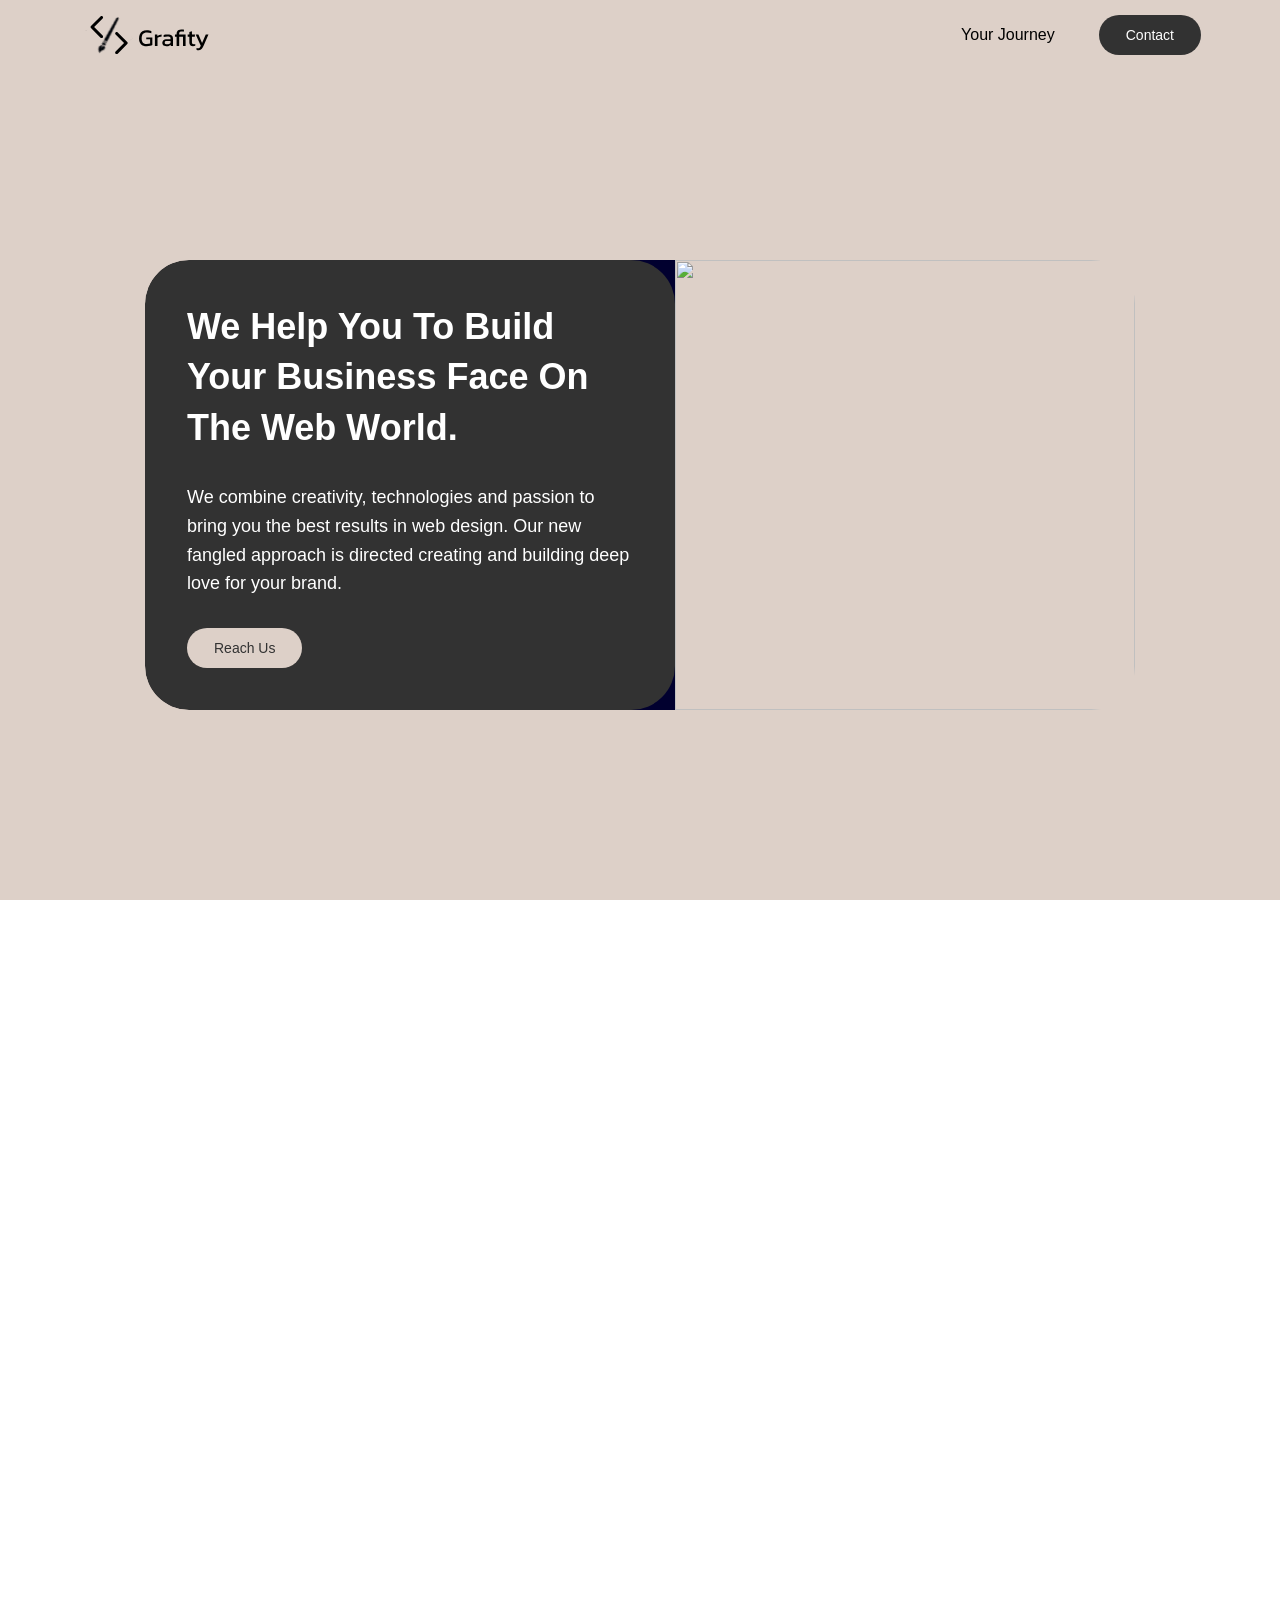
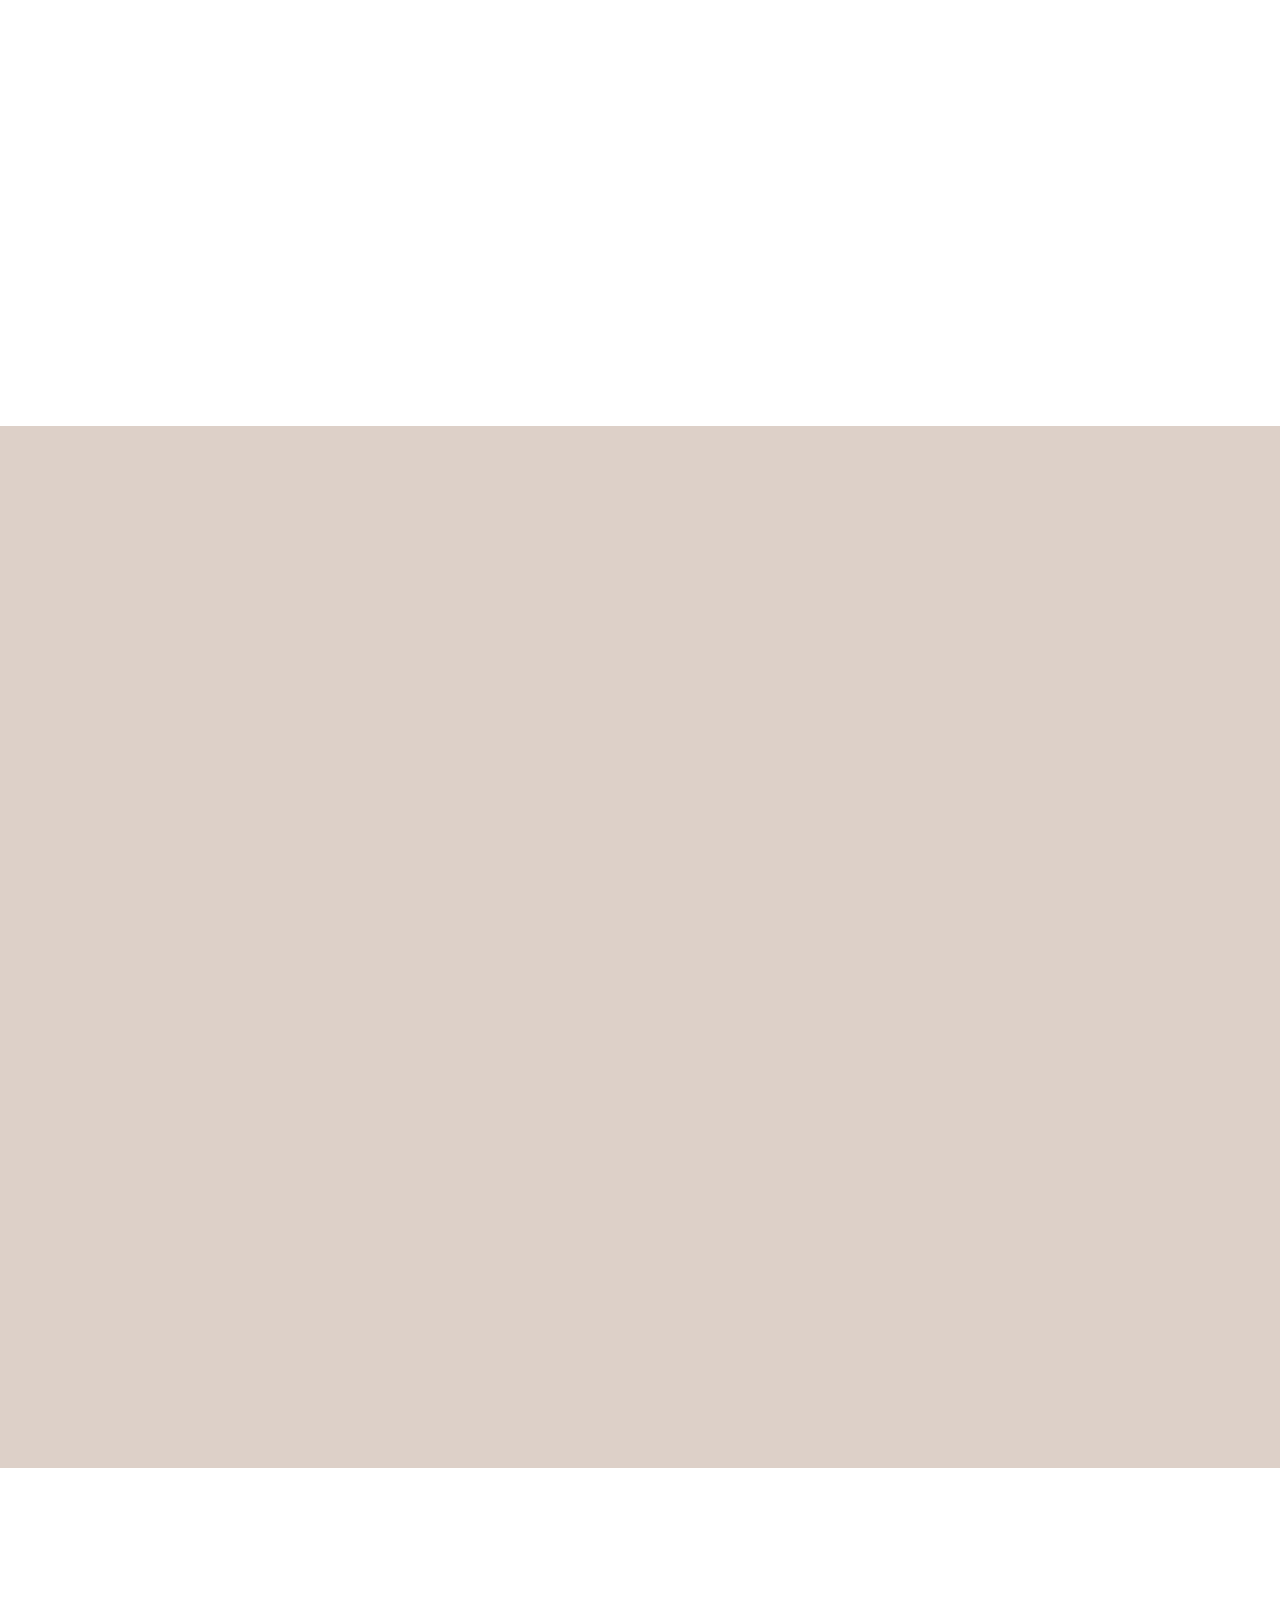
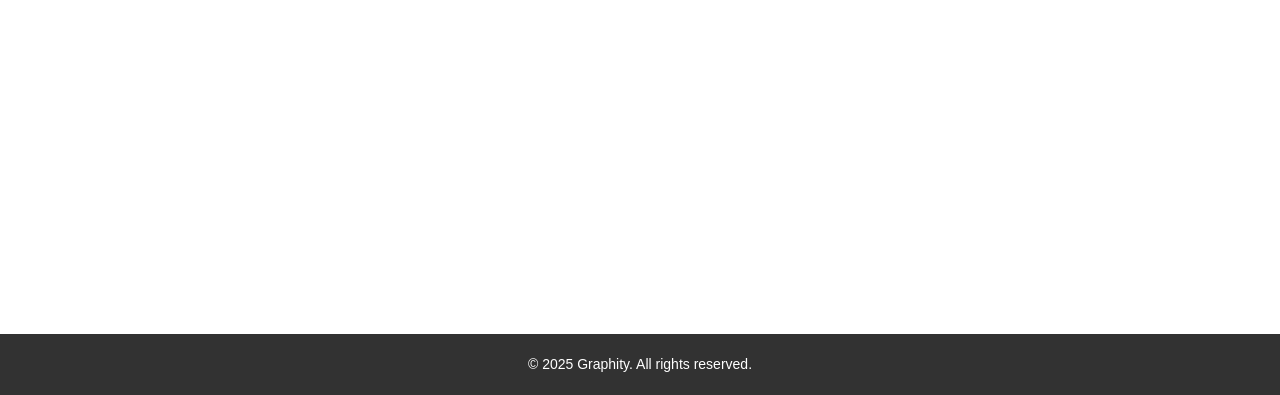
==== index.html @ 1cc6f1ba "first commit" ====
<!doctype html>
<html lang="en">
  <head>
    <meta charset="utf-8" />
    <meta http-equiv="X-UA-Compatible" content="IE=edge,chrome=1" />
    <meta
      name="viewport"
      content="width=device-width, initial-scale=1.0, maximum-scale=1.0, user-scalable=no"
    />

    <!-- Primary Meta Tags -->
    <title>Grafity — Creative Website Design & Development Agency</title>
    <meta
      name="description"
      content="Grafity is a creative web design and development agency crafting modern, high-performing websites that bring your brand to life."
    />

    <!-- Cache Control -->
    <meta
      http-equiv="cache-control"
      content="no-cache, no-store, must-revalidate"
    />
    <meta http-equiv="pragma" content="no-cache" />
    <meta http-equiv="expires" content="0" />

    <!-- Theme Color -->
    <meta name="theme-color" content="#F4F9E8" />

    <!-- Canonical Link -->
    <link rel="canonical" href="https://grafity.vercel.app/" />

    <!-- Open Graph / Facebook -->
    <meta property="og:locale" content="en_US" />
    <meta property="og:type" content="website" />
    <meta
      property="og:title"
      content="Grafity — Creative Website Design & Development Agency"
    />
    <meta
      property="og:description"
      content="We design and develop impactful, user-focused websites that elevate brands and drive results."
    />
    <meta property="og:url" content="https://grafity.vercel.app/" />
    <meta property="og:site_name" content="Grafity" />
    <meta
      property="og:image"
      content="https://grafity.vercel.app/img/og-img.png"
    />
    <meta property="og:image:width" content="1200" />
    <meta property="og:image:height" content="630" />
    <meta property="og:image:type" content="image/png" />

    <!-- Favicon -->
    <link rel="shortcut icon" href="favicon.ico" type="image/x-icon" />
    <link rel="icon" href="favicon.ico" type="image/x-icon" />

    <!-- Link Swiper's CSS -->
    <link
      rel="stylesheet"
      id="swiper-css-css"
      href="https://cdnjs.cloudflare.com/ajax/libs/Swiper/8.4.7/swiper-bundle.min.css?ver=1.1"
      media="all"
    />
    <link href="https://unpkg.com/aos@2.3.1/dist/aos.css" rel="stylesheet" />

    <link rel="stylesheet" href="css/main.css" />
  </head>

  <body>
    <!-- Header Starts -->
    <header id="header"></header>
    <!-- Header Ends -->

    <!-- Main Container Starts -->
    <main class="main-container pt0">
      <!-- Banner Starts -->
      <section class="banner-section bg-beige">
        <div class="container">
          <div class="banner-box">
            <div class="banner-wrap">
              <div class="info-dummy">
                <div class="banner-info bg-dgrey">
                  <h1 class="banner-hdn">
                    We Help You To Build Your Business Face On The Web World.
                  </h1>

                  <div class="comm-para white">
                    <p>
                      We combine creativity, technologies and passion to bring
                      you the best results in web design. Our new fangled
                      approach is directed creating and building deep love for
                      your brand.
                    </p>
                  </div>

                  <a onclick="lenis.scrollTo('#contact')" class="button light"
                    >Reach Us</a
                  >
                </div>
              </div>
              <div class="banner-img">
                <img
                  src="./img/banner-bg.jpg"
                  alt=""
                  width="100%"
                  height="100%"
                  loading="eager"
                />
                <span class="dummy-box"></span>
              </div>
            </div>
          </div>
        </div>
      </section>
      <!-- Banner Ends -->

      <!--Your Journey Starts-->
      <section class="journey-section" id="journey">
        <div class="journey-height">
          <div class="journey-trigger journey-trigger-1"></div>
          <div class="journey-trigger journey-trigger-2"></div>
          <div class="journey-trigger journey-trigger-3"></div>
          <div class="journey-sticky">
            <div class="container">
              <div class="journey-box">
                <h2 class="comm-sec-hdn" data-aos="fade-up">
                  Your Journey With Us
                </h2>
                <div class="journey-wrap" data-aos="fade-up">
                  <div class="journey-list">
                    <ul>
                      <li id="journey0">Research</li>
                      <li id="journey1">Design</li>
                      <li id="journey2">Development</li>
                    </ul>
                  </div>
                  <div class="journey-circle">
                    <span class="circle1"></span>
                    <span class="circle2"></span>
                    <span class="circle3"></span>
                  </div>
                  <div class="journey-swiper-wrap">
                    <div class="swiper journeySwiper journey-swiper">
                      <div class="swiper-wrapper">
                        <div class="swiper-slide">
                          <h3 class="journey-hdn">Research</h3>
                          <div class="journey-para">
                            <p>
                              We constantly engage in research to stay updated
                              with the latest technologies, trends, and best
                              practices. This research encompasses various
                              areas, such as front-end and back-end development,
                              user experience (UX) design, security, and
                              performance optimization.
                            </p>
                          </div>
                        </div>
                        <div class="swiper-slide">
                          <h3 class="journey-hdn">Design</h3>
                          <div class="journey-para">
                            <p>
                              After UX next step is designing. Design elements
                              encompass everything from the layout and color
                              schemes to typography and user interface
                              components. A well-designed website not only looks
                              aesthetically pleasing but also ensures an
                              intuitive user experience. It should be
                              responsive, adapting seamlessly to different
                              devices and screen sizes.
                            </p>
                          </div>
                        </div>
                        <div class="swiper-slide">
                          <h3 class="journey-hdn">Development</h3>
                          <div class="journey-para">
                            <p>
                              Development is the backbone of turning ideas into
                              reality. Our development process involves
                              meticulous planning, coding, testing, and
                              refinement to deliver a final product that is not
                              only functional but also user-friendly, secure,
                              and efficient.Our development services are
                              designed to empower you, enhance your digital
                              presence, and drive success in the online world.
                            </p>
                          </div>
                        </div>
                      </div>
                      <div class="journey-pagination comm-pagination"></div>
                    </div>
                  </div>
                </div>
              </div>
            </div>
          </div>
        </div>
      </section>
      <!--Your Journey Ends -->

      <!-- Clients Starts -->
      <section class="comm-section over-hidden">
        <div class="container">
          <h2 class="comm-sec-hdn" data-aos="fade-up">Our Clients</h2>

          <div class="swiper clientSwiper client-swiper" data-aos="fade-up">
            <div class="swiper-wrapper">
              <div class="swiper-slide">
                <a
                  href="https://paramfinvest.com/"
                  target="_blank"
                  class="client-box"
                >
                  <div class="client-logo">
                    <img src="./img/clients/client4.svg" alt="" />
                  </div>
                  <p>Param Finvest</p>
                </a>
              </div>
              <div class="swiper-slide">
                <a
                  href="https://technicoinfotech.com/"
                  target="_blank"
                  class="client-box"
                >
                  <div class="client-logo">
                    <img src="./img/clients/client1.svg" alt="" />
                  </div>
                  <p>Technico Infotech</p>
                </a>
              </div>
              <div class="swiper-slide">
                <a
                  href="https://omindustries.company/"
                  target="_blank"
                  class="client-box"
                >
                  <div class="client-logo">
                    <img src="./img/clients/client2.svg" alt="" />
                  </div>
                  <p>OM Industries</p>
                </a>
              </div>
              <div class="swiper-slide">
                <a
                  href="https://saraswatieducounselling.com/"
                  target="_blank"
                  class="client-box"
                >
                  <div class="client-logo">
                    <img src="./img/clients/client3.svg" alt="" />
                  </div>
                  <p>Saraswati Education</p>
                </a>
              </div>
            </div>

            <div class="clients-pagination comm-pagination"></div>
          </div>
        </div>
      </section>
      <!-- Clients Ends -->

      <!-- Testimonial Starts -->
      <section class="comm-section bg-beige over-hidden">
        <div class="container">
          <h2 class="comm-sec-hdn" data-aos="fade-up">What Our Clients Say</h2>

          <div
            class="swiper testimonialSwiper testimonial-swiper"
            data-aos="fade-up"
          >
            <div class="swiper-wrapper">
              <div class="swiper-slide">
                <div class="testimonial-box">
                  <div class="testi-hdn-wrap">
                    <h4 class="testi-hdn">Param Finvest</h4>
                  </div>
                  <div class="comm-para" data-lenis-prevent>
                    <p>
                      You are very prompt in reply. You did everything in a
                      proper sequence. You understood my requirement properly
                      and whatever the changes I shared you and your team did it
                      very well.
                    </p>
                  </div>
                  <div class="testi-star">
                    <img src="./img/star.svg" alt="" />
                    <span>5.0</span>
                  </div>
                </div>
              </div>
              <div class="swiper-slide">
                <div class="testimonial-box">
                  <div class="testi-hdn-wrap">
                    <h4 class="testi-hdn">Temple of salad</h4>
                  </div>
                  <div class="comm-para" data-lenis-prevent>
                    <p>
                      Transparent Communication, Good Developer and Designer
                      team Have in Grafity.
                    </p>
                  </div>
                  <div class="testi-star">
                    <img src="./img/star.svg" alt="" />
                    <span>4.0</span>
                  </div>
                </div>
              </div>
            </div>

            <div class="testi-pagination comm-pagination"></div>
          </div>
        </div>
      </section>
      <!-- Testimonial Ends -->

      <!--Contact Starts -->
      <section class="comm-section" id="contact">
        <div class="container">
          <div class="contact-wrap">
            <div class="contact-detail">
              <div class="contact-info" data-aos="fade-up">
                <h3 class="comm-sec-hdn">Reach Us.</h3>
                <div class="contact-box-wrap">
                  <div class="contact-box">
                    <a
                      href="https://www.instagram.com/grafity_ig/"
                      target="_blank"
                      ><img src="./img/instagram.svg" alt="Instagram"
                    /></a>
                  </div>
                </div>
              </div>
            </div>
            <form
              method="post"
              action=""
              id="contactForm"
              class="contact-form"
              data-aos="fade-up"
            >
              <div class="f-row">
                <div class="w50 w-990-100">
                  <div class="form-grp">
                    <p class="form-label" for="name">Name</p>
                    <input
                      class="form-field"
                      type="text"
                      id="full-name"
                      name="name"
                      required
                    />
                  </div>
                </div>
                <div class="w50 w-990-100">
                  <div class="form-grp">
                    <p class="form-label" for="email">Email</p>
                    <input
                      class="form-field"
                      type="email"
                      id="email"
                      name="email"
                      required
                    />
                  </div>
                </div>
                <div class="w50 w-990-100">
                  <div class="form-grp">
                    <p class="form-label" for="number">Phone Number</p>
                    <input
                      class="form-field"
                      type="tel"
                      id="phone-number"
                      name="number"
                      required
                    />
                  </div>
                </div>
              </div>
              <button class="button">Submit</button>
            </form>
          </div>
        </div>
      </section>
      <!--Contact Ends -->
    </main>
    <!-- Main Container Ends -->

    <!-- Toaster Starts -->
    <div class="toaster" id="toaster">
      Thank you! Your message has been sent. We will get back to you soon.
    </div>
    <!-- Toaster Ends -->

    <footer id="footer"></footer>
    <!-- Footer Ends -->

    <!-- Common Starts -->
    <script src="https://code.jquery.com/jquery-3.6.0.min.js"></script>
    <script src="https://cdn.jsdelivr.net/gh/studio-freight/lenis@1.0.22/bundled/lenis.min.js"></script>
    <!-- Common ends -->

    <!-- Gsap -->
    <script src="https://cdnjs.cloudflare.com/ajax/libs/gsap/3.11.1/gsap.min.js"></script>
    <script src="https://cdnjs.cloudflare.com/ajax/libs/gsap/3.11.1/ScrollTrigger.min.js"></script>
    <!-- Gsap Ends -->
    <script src="https://unpkg.com/aos@2.3.1/dist/aos.js"></script>

    <!-- Swiper JS Starts-->
    <script
      src="https://cdnjs.cloudflare.com/ajax/libs/Swiper/8.4.7/swiper-bundle.min.js?ver=1.0.0"
      id="swiper-bundle-js-js"
    ></script>
    <!-- Swiper JS Ends-->

    <!-- EmailJS SDK -->
    <script src="https://cdn.emailjs.com/dist/email.min.js"></script>

    <script>
      (function () {
        emailjs.init("2zaL6As5j5p_nF1is"); // Replace with your EmailJS Public Key
      })();

      document
        .getElementById("contactForm")
        .addEventListener("submit", function (e) {
          e.preventDefault(); // Prevent default form submission

          // Send the form data using EmailJS
          emailjs.sendForm("service_j2pzsf9", "template_nmcrbzw", this).then(
            function (response) {
              console.log("SUCCESS!", response.status, response.text);

              // Show toaster
              const toasterBox = document.querySelector(".toaster-box");
              toasterBox.classList.add("show");

              // Reset form
              document.getElementById("contactForm").reset();

              // Hide toaster after 4 seconds
              setTimeout(function () {
                toasterBox.classList.remove("show");
              }, 4000);
            },
            function (error) {
              console.error("FAILED...", error);
              alert("❌ Something went wrong. Please try again.");
            },
          );
        });
    </script>

    <script src="js/megamenu.js"></script>
    <script src="js/common.js"></script>
    <script src="js/index.js"></script>
  </body>
</html>
---- css/main.css ----
/*------------------------------------------------------------------
[TABLE OF CONTENTS]

=> font
=> anim
=> transform
=> border radius
=> flex
=> ellipsis
=> image
=> box-shadow

-------------------------------------------------------------------*/
/*==========================================================================
=> font
==========================================================================*/
/*==========================================================================
=> anim
==========================================================================*/
/*==========================================================================
=> transform
==========================================================================*/
/*==========================================================================
=> border radius
==========================================================================*/
/*==========================================================================
=> flex
==========================================================================*/
/*==========================================================================
=> ellipsis
==========================================================================*/
/*==========================================================================
=> image
==========================================================================*/
/*==========================================================================
=> box-shadow
==========================================================================*/
/*------------------------------------------------------------------
[TABLE OF CONTENTS]

=> Color
=> Common
=> Fonts
=> Custom Grid
=> Global Styles
=> buttons
=> Form Elements
=> Radio Small
=> Checkbox Small
=> Tooltip
=> Modal
=> Accordion

-------------------------------------------------------------------*/
@font-face {
  font-family: 'Inter';
  font-style: normal;
  font-weight: 400;
  font-display: swap;
  src: url(https://fonts.gstatic.com/s/inter/v20/UcCO3FwrK3iLTeHuS_nVMrMxCp50SjIw2boKoduKmMEVuLyfMZg.ttf) format('truetype');
}
@font-face {
  font-family: 'Inter';
  font-style: normal;
  font-weight: 500;
  font-display: swap;
  src: url(https://fonts.gstatic.com/s/inter/v20/UcCO3FwrK3iLTeHuS_nVMrMxCp50SjIw2boKoduKmMEVuI6fMZg.ttf) format('truetype');
}
@font-face {
  font-family: 'Inter';
  font-style: normal;
  font-weight: 600;
  font-display: swap;
  src: url(https://fonts.gstatic.com/s/inter/v20/UcCO3FwrK3iLTeHuS_nVMrMxCp50SjIw2boKoduKmMEVuGKYMZg.ttf) format('truetype');
}
@font-face {
  font-family: 'Inter';
  font-style: normal;
  font-weight: 700;
  font-display: swap;
  src: url(https://fonts.gstatic.com/s/inter/v20/UcCO3FwrK3iLTeHuS_nVMrMxCp50SjIw2boKoduKmMEVuFuYMZg.ttf) format('truetype');
}
html,
body {
  font-family: "Inter", sans-serif;
  font-weight: 400;
}
/*==========================================================================
=> Color
==========================================================================*/
:root {
  --sidebarWidth: 430px;
  --clr-dgrey: #323232;
  --clr-beige: #ddd0c8;
  /* common */
  --clr-red: #f00;
  --clr-grn: #1e7e34;
  /* common end */
  /* input */
  --input-font: 500;
  --input-height: 50px;
  --input-fs-main: 16px;
  --input-fs-top: 14px;
  --input-icon-fs: 18px;
  --input-icon: #1baac4;
  --input-border: #aaa;
  --input-error: #ff2323;
  /* input end */
  /* button */
  --button-font: 500;
  --button-fill: #fff;
  --button-line: #323232;
  /* button end */
}
/*==========================================================================
=> Common
==========================================================================*/
/* Chrome, Safari, Edge, Opera */
input::-webkit-outer-spin-button,
input::-webkit-inner-spin-button {
  -webkit-appearance: none;
  margin: 0;
}
/* Firefox */
input[type="number"] {
  -moz-appearance: textfield;
}
.variable {
  margin-bottom: 30px;
}
.variable p {
  font-size: 16px;
  font-weight: 700;
  line-height: 1.5;
  color: #4e68ea;
  margin-bottom: 8px;
}
.variable span {
  display: block;
  font-size: 14px;
  line-height: 1.5;
  color: #212529;
  margin-bottom: 5px;
}
/*==========================================================================
=> Fonts
==========================================================================*/
h1,
h2,
h3,
h4,
h5,
h6,
p {
  font-weight: normal;
  margin-bottom: 0;
}
@font-face {
  font-family: "sa-light";
  src: url("../fonts/sansation_light-webfont.woff2") format("woff2"), url("../fonts/sansation_light-webfont.woff") format("woff");
  font-weight: 300;
  font-style: normal;
}
@font-face {
  font-family: "sa-regular";
  src: url("../fonts/sansation_regular-webfont.woff2") format("woff2"), url("../fonts/sansation_regular-webfont.woff") format("woff");
  font-weight: 400;
  font-style: normal;
}
@font-face {
  font-family: "sa-bold";
  src: url("../fonts/sansation_bold-webfont.woff2") format("woff2"), url("../fonts/sansation_bold-webfont.woff") format("woff");
  font-weight: 700;
  font-style: normal;
}
/*==========================================================================
=> Custom Grid
==========================================================================*/
/* Grid */
.f-row {
  display: flex;
  margin-left: -15px;
  margin-right: -15px;
  flex-wrap: wrap;
}
.f-col {
  padding: 0 15px;
}
.f-10 .f-col {
  width: 10%;
}
.f-9 .f-col {
  width: 11.11111111%;
}
.f-8 .f-col {
  width: 12.5%;
}
.f-7 .f-col {
  width: 14.28571429%;
}
.f-6 .f-col {
  width: 16.66666667%;
}
.f-5 .f-col {
  width: 20%;
}
.f-4 .f-col {
  width: 25%;
}
.f-3 .f-col {
  width: 33.33333333%;
}
.f-2 .f-col {
  width: 50%;
}
.f-1 .f-col {
  width: 100%;
}
/* Width */
.w100 {
  width: 100%;
  padding-left: 15px;
  padding-right: 15px;
}
.w95 {
  width: 95%;
  padding-left: 15px;
  padding-right: 15px;
}
.w90 {
  width: 90%;
  padding-left: 15px;
  padding-right: 15px;
}
.w85 {
  width: 85%;
  padding-left: 15px;
  padding-right: 15px;
}
.w80 {
  width: 80%;
  padding-left: 15px;
  padding-right: 15px;
}
.w75 {
  width: 75%;
  padding-left: 15px;
  padding-right: 15px;
}
.w70 {
  width: 70%;
  padding-left: 15px;
  padding-right: 15px;
}
.w65 {
  width: 65%;
  padding-left: 15px;
  padding-right: 15px;
}
.w60 {
  width: 60%;
  padding-left: 15px;
  padding-right: 15px;
}
.w55 {
  width: 55%;
  padding-left: 15px;
  padding-right: 15px;
}
.w50 {
  width: 50%;
  padding-left: 15px;
  padding-right: 15px;
}
.w45 {
  width: 45%;
  padding-left: 15px;
  padding-right: 15px;
}
.w40 {
  width: 40%;
  padding-left: 15px;
  padding-right: 15px;
}
.w35 {
  width: 35%;
  padding-left: 15px;
  padding-right: 15px;
}
.w30 {
  width: 30%;
  padding-left: 15px;
  padding-right: 15px;
}
.w25 {
  width: 25%;
  padding-left: 15px;
  padding-right: 15px;
}
.w20 {
  width: 20%;
  padding-left: 15px;
  padding-right: 15px;
}
.w15 {
  width: 15%;
  padding-left: 15px;
  padding-right: 15px;
}
.w10 {
  width: 10%;
  padding-left: 15px;
  padding-right: 15px;
}
.w5 {
  width: 5%;
  padding-left: 15px;
  padding-right: 15px;
}
.w33 {
  width: 33%;
  padding-left: 15px;
  padding-right: 15px;
}
.w16 {
  width: 16.666666%;
  padding-left: 15px;
  padding-right: 15px;
}
/* Margin */
.mb-100 {
  margin-bottom: 100px;
}
.mb-95 {
  margin-bottom: 95px;
}
.mb-90 {
  margin-bottom: 90px;
}
.mb-85 {
  margin-bottom: 85px;
}
.mb-80 {
  margin-bottom: 80px;
}
.mb-75 {
  margin-bottom: 75px;
}
.mb-70 {
  margin-bottom: 70px;
}
.mb-65 {
  margin-bottom: 65px;
}
.mb-60 {
  margin-bottom: 60px;
}
.mb-55 {
  margin-bottom: 55px;
}
.mb-50 {
  margin-bottom: 50px;
}
.mb-45 {
  margin-bottom: 45px;
}
.mb-40 {
  margin-bottom: 40px;
}
.mb-35 {
  margin-bottom: 35px;
}
.mb-30 {
  margin-bottom: 30px;
}
.mb-25 {
  margin-bottom: 25px;
}
.mb-20 {
  margin-bottom: 20px;
}
.mb-15 {
  margin-bottom: 15px;
}
.mb-10 {
  margin-bottom: 10px;
}
.mb-5 {
  margin-bottom: 5px;
}
.mb-0 {
  margin-bottom: 0px;
}
@media all and (max-width: 1440px) {
  .w-1440-40 {
    width: 40%;
  }
  .w-1440-60 {
    width: 60%;
  }
}
@media all and (max-width: 1200px) {
  .f-1200-10 .f-col {
    width: 10%;
  }
  .f-1200-9 .f-col {
    width: 11.11111111%;
  }
  .f-1200-8 .f-col {
    width: 12.5%;
  }
  .f-1200-7 .f-col {
    width: 14.28571429%;
  }
  .f-1200-6 .f-col {
    width: 16.66666667%;
  }
  .f-1200-5 .f-col {
    width: 20%;
  }
  .f-1200-4 .f-col {
    width: 25%;
  }
  .f-1200-3 .f-col {
    width: 33.33333333%;
  }
  .f-1200-2 .f-col {
    width: 50%;
  }
  .f-1200-1 .f-col {
    width: 100%;
  }
  .w-1200-100 {
    width: 100%;
    padding-left: 15px;
    padding-right: 15px;
  }
  .w-1200-95 {
    width: 95%;
    padding-left: 15px;
    padding-right: 15px;
  }
  .w-1200-90 {
    width: 90%;
    padding-left: 15px;
    padding-right: 15px;
  }
  .w-1200-85 {
    width: 85%;
    padding-left: 15px;
    padding-right: 15px;
  }
  .w-1200-80 {
    width: 80%;
    padding-left: 15px;
    padding-right: 15px;
  }
  .w-1200-75 {
    width: 75%;
    padding-left: 15px;
    padding-right: 15px;
  }
  .w-1200-70 {
    width: 70%;
    padding-left: 15px;
    padding-right: 15px;
  }
  .w-1200-65 {
    width: 65%;
    padding-left: 15px;
    padding-right: 15px;
  }
  .w-1200-60 {
    width: 60%;
    padding-left: 15px;
    padding-right: 15px;
  }
  .w-1200-55 {
    width: 55%;
    padding-left: 15px;
    padding-right: 15px;
  }
  .w-1200-50 {
    width: 50%;
    padding-left: 15px;
    padding-right: 15px;
  }
  .w-1200-45 {
    width: 45%;
    padding-left: 15px;
    padding-right: 15px;
  }
  .w-1200-40 {
    width: 40%;
    padding-left: 15px;
    padding-right: 15px;
  }
  .w-1200-35 {
    width: 35%;
    padding-left: 15px;
    padding-right: 15px;
  }
  .w-1200-30 {
    width: 30%;
    padding-left: 15px;
    padding-right: 15px;
  }
  .w-1200-25 {
    width: 25%;
    padding-left: 15px;
    padding-right: 15px;
  }
  .w-1200-20 {
    width: 20%;
    padding-left: 15px;
    padding-right: 15px;
  }
  .w-1200-15 {
    width: 15%;
    padding-left: 15px;
    padding-right: 15px;
  }
  .w-1200-10 {
    width: 10%;
    padding-left: 15px;
    padding-right: 15px;
  }
  .w-1200-5 {
    width: 5%;
    padding-left: 15px;
    padding-right: 15px;
  }
  .w-1200-33 {
    width: 33%;
  }
  .w-1200-16 {
    width: 16.666666%;
  }
  .mb-1200-100 {
    margin-bottom: 100px;
  }
  .mb-1200-95 {
    margin-bottom: 95px;
  }
  .mb-1200-90 {
    margin-bottom: 90px;
  }
  .mb-1200-85 {
    margin-bottom: 85px;
  }
  .mb-1200-80 {
    margin-bottom: 80px;
  }
  .mb-1200-75 {
    margin-bottom: 75px;
  }
  .mb-1200-70 {
    margin-bottom: 70px;
  }
  .mb-1200-65 {
    margin-bottom: 65px;
  }
  .mb-1200-60 {
    margin-bottom: 60px;
  }
  .mb-1200-55 {
    margin-bottom: 55px;
  }
  .mb-1200-50 {
    margin-bottom: 50px;
  }
  .mb-1200-45 {
    margin-bottom: 45px;
  }
  .mb-1200-40 {
    margin-bottom: 40px;
  }
  .mb-1200-35 {
    margin-bottom: 35px;
  }
  .mb-1200-30 {
    margin-bottom: 30px;
  }
  .mb-1200-25 {
    margin-bottom: 25px;
  }
  .mb-1200-20 {
    margin-bottom: 20px;
  }
  .mb-1200-15 {
    margin-bottom: 15px;
  }
  .mb-1200-10 {
    margin-bottom: 10px;
  }
  .mb-1200-5 {
    margin-bottom: 5px;
  }
  .mb-1200-0 {
    margin-bottom: 0px;
  }
}
@media all and (max-width: 990px) {
  .f-990-10 .f-col {
    width: 10%;
  }
  .f-990-9 .f-col {
    width: 11.11111111%;
  }
  .f-990-8 .f-col {
    width: 12.5%;
  }
  .f-990-7 .f-col {
    width: 14.28571429%;
  }
  .f-990-6 .f-col {
    width: 16.66666667%;
  }
  .f-990-5 .f-col {
    width: 20%;
  }
  .f-990-4 .f-col {
    width: 25%;
  }
  .f-990-3 .f-col {
    width: 33.33333333%;
  }
  .f-990-2 .f-col {
    width: 50%;
  }
  .f-990-1 .f-col {
    width: 100%;
  }
  .w-990-100 {
    width: 100%;
    padding-left: 15px;
    padding-right: 15px;
  }
  .w-990-95 {
    width: 95%;
    padding-left: 15px;
    padding-right: 15px;
  }
  .w-990-90 {
    width: 90%;
    padding-left: 15px;
    padding-right: 15px;
  }
  .w-990-85 {
    width: 85%;
    padding-left: 15px;
    padding-right: 15px;
  }
  .w-990-80 {
    width: 80%;
    padding-left: 15px;
    padding-right: 15px;
  }
  .w-990-75 {
    width: 75%;
    padding-left: 15px;
    padding-right: 15px;
  }
  .w-990-70 {
    width: 70%;
    padding-left: 15px;
    padding-right: 15px;
  }
  .w-990-65 {
    width: 65%;
    padding-left: 15px;
    padding-right: 15px;
  }
  .w-990-60 {
    width: 60%;
    padding-left: 15px;
    padding-right: 15px;
  }
  .w-990-55 {
    width: 55%;
    padding-left: 15px;
    padding-right: 15px;
  }
  .w-990-50 {
    width: 50%;
    padding-left: 15px;
    padding-right: 15px;
  }
  .w-990-45 {
    width: 45%;
    padding-left: 15px;
    padding-right: 15px;
  }
  .w-990-40 {
    width: 40%;
    padding-left: 15px;
    padding-right: 15px;
  }
  .w-990-35 {
    width: 35%;
    padding-left: 15px;
    padding-right: 15px;
  }
  .w-990-30 {
    width: 30%;
    padding-left: 15px;
    padding-right: 15px;
  }
  .w-990-25 {
    width: 25%;
    padding-left: 15px;
    padding-right: 15px;
  }
  .w-990-20 {
    width: 20%;
    padding-left: 15px;
    padding-right: 15px;
  }
  .w-990-15 {
    width: 15%;
    padding-left: 15px;
    padding-right: 15px;
  }
  .w-990-10 {
    width: 10%;
    padding-left: 15px;
    padding-right: 15px;
  }
  .w-990-5 {
    width: 5%;
    padding-left: 15px;
    padding-right: 15px;
  }
  .w-990-33 {
    width: 33%;
  }
  .w-990-16 {
    width: 16.666666%;
  }
  .mb-990-100 {
    margin-bottom: 100px;
  }
  .mb-990-95 {
    margin-bottom: 95px;
  }
  .mb-990-90 {
    margin-bottom: 90px;
  }
  .mb-990-85 {
    margin-bottom: 85px;
  }
  .mb-990-80 {
    margin-bottom: 80px;
  }
  .mb-990-75 {
    margin-bottom: 75px;
  }
  .mb-990-70 {
    margin-bottom: 70px;
  }
  .mb-990-65 {
    margin-bottom: 65px;
  }
  .mb-990-60 {
    margin-bottom: 60px;
  }
  .mb-990-55 {
    margin-bottom: 55px;
  }
  .mb-990-50 {
    margin-bottom: 50px;
  }
  .mb-990-45 {
    margin-bottom: 45px;
  }
  .mb-990-40 {
    margin-bottom: 40px;
  }
  .mb-990-35 {
    margin-bottom: 35px;
  }
  .mb-990-30 {
    margin-bottom: 30px;
  }
  .mb-990-25 {
    margin-bottom: 25px;
  }
  .mb-990-20 {
    margin-bottom: 20px;
  }
  .mb-990-15 {
    margin-bottom: 15px;
  }
  .mb-990-10 {
    margin-bottom: 10px;
  }
  .mb-990-5 {
    margin-bottom: 5px;
  }
  .mb-990-0 {
    margin-bottom: 0px;
  }
}
@media all and (max-width: 768px) {
  .f-768-10 .f-col {
    width: 10%;
  }
  .f-768-9 .f-col {
    width: 11.11111111%;
  }
  .f-768-8 .f-col {
    width: 12.5%;
  }
  .f-768-7 .f-col {
    width: 14.28571429%;
  }
  .f-768-6 .f-col {
    width: 16.66666667%;
  }
  .f-768-5 .f-col {
    width: 20%;
  }
  .f-768-4 .f-col {
    width: 25%;
  }
  .f-768-3 .f-col {
    width: 33.33333333%;
  }
  .f-768-2 .f-col {
    width: 50%;
  }
  .f-768-1 .f-col {
    width: 100%;
  }
  .w-768-100 {
    width: 100%;
    padding-left: 15px;
    padding-right: 15px;
  }
  .w-768-95 {
    width: 95%;
    padding-left: 15px;
    padding-right: 15px;
  }
  .w-768-90 {
    width: 90%;
    padding-left: 15px;
    padding-right: 15px;
  }
  .w-768-85 {
    width: 85%;
    padding-left: 15px;
    padding-right: 15px;
  }
  .w-768-80 {
    width: 80%;
    padding-left: 15px;
    padding-right: 15px;
  }
  .w-768-75 {
    width: 75%;
    padding-left: 15px;
    padding-right: 15px;
  }
  .w-768-70 {
    width: 70%;
    padding-left: 15px;
    padding-right: 15px;
  }
  .w-768-65 {
    width: 65%;
    padding-left: 15px;
    padding-right: 15px;
  }
  .w-768-60 {
    width: 60%;
    padding-left: 15px;
    padding-right: 15px;
  }
  .w-768-55 {
    width: 55%;
    padding-left: 15px;
    padding-right: 15px;
  }
  .w-768-50 {
    width: 50%;
    padding-left: 15px;
    padding-right: 15px;
  }
  .w-768-45 {
    width: 45%;
    padding-left: 15px;
    padding-right: 15px;
  }
  .w-768-40 {
    width: 40%;
    padding-left: 15px;
    padding-right: 15px;
  }
  .w-768-35 {
    width: 35%;
    padding-left: 15px;
    padding-right: 15px;
  }
  .w-768-30 {
    width: 30%;
    padding-left: 15px;
    padding-right: 15px;
  }
  .w-768-25 {
    width: 25%;
    padding-left: 15px;
    padding-right: 15px;
  }
  .w-768-20 {
    width: 20%;
    padding-left: 15px;
    padding-right: 15px;
  }
  .w-768-15 {
    width: 15%;
    padding-left: 15px;
    padding-right: 15px;
  }
  .w-768-10 {
    width: 10%;
    padding-left: 15px;
    padding-right: 15px;
  }
  .w-768-5 {
    width: 5%;
    padding-left: 15px;
    padding-right: 15px;
  }
  .w-768-33 {
    width: 33%;
  }
  .w-768-16 {
    width: 16.666666%;
  }
  .mb-768-100 {
    margin-bottom: 100px;
  }
  .mb-768-95 {
    margin-bottom: 95px;
  }
  .mb-768-90 {
    margin-bottom: 90px;
  }
  .mb-768-85 {
    margin-bottom: 85px;
  }
  .mb-768-80 {
    margin-bottom: 80px;
  }
  .mb-768-75 {
    margin-bottom: 75px;
  }
  .mb-768-70 {
    margin-bottom: 70px;
  }
  .mb-768-65 {
    margin-bottom: 65px;
  }
  .mb-768-60 {
    margin-bottom: 60px;
  }
  .mb-768-55 {
    margin-bottom: 55px;
  }
  .mb-768-50 {
    margin-bottom: 50px;
  }
  .mb-768-45 {
    margin-bottom: 45px;
  }
  .mb-768-40 {
    margin-bottom: 40px;
  }
  .mb-768-35 {
    margin-bottom: 35px;
  }
  .mb-768-30 {
    margin-bottom: 30px;
  }
  .mb-768-25 {
    margin-bottom: 25px;
  }
  .mb-768-20 {
    margin-bottom: 20px;
  }
  .mb-768-15 {
    margin-bottom: 15px;
  }
  .mb-768-10 {
    margin-bottom: 10px;
  }
  .mb-768-5 {
    margin-bottom: 5px;
  }
  .mb-768-0 {
    margin-bottom: 0px;
  }
}
@media all and (max-width: 640px) {
  .f-640-10 .f-col {
    width: 10%;
  }
  .f-640-9 .f-col {
    width: 11.11111111%;
  }
  .f-640-8 .f-col {
    width: 12.5%;
  }
  .f-640-7 .f-col {
    width: 14.28571429%;
  }
  .f-640-6 .f-col {
    width: 16.66666667%;
  }
  .f-640-5 .f-col {
    width: 20%;
  }
  .f-640-4 .f-col {
    width: 25%;
  }
  .f-640-3 .f-col {
    width: 33.33333333%;
  }
  .f-640-2 .f-col {
    width: 50%;
  }
  .f-640-1 .f-col {
    width: 100%;
  }
  .w-640-100 {
    width: 100%;
    padding-left: 15px;
    padding-right: 15px;
  }
  .w-640-95 {
    width: 95%;
    padding-left: 15px;
    padding-right: 15px;
  }
  .w-640-90 {
    width: 90%;
    padding-left: 15px;
    padding-right: 15px;
  }
  .w-640-85 {
    width: 85%;
    padding-left: 15px;
    padding-right: 15px;
  }
  .w-640-80 {
    width: 80%;
    padding-left: 15px;
    padding-right: 15px;
  }
  .w-640-75 {
    width: 75%;
    padding-left: 15px;
    padding-right: 15px;
  }
  .w-640-70 {
    width: 70%;
    padding-left: 15px;
    padding-right: 15px;
  }
  .w-640-65 {
    width: 65%;
    padding-left: 15px;
    padding-right: 15px;
  }
  .w-640-60 {
    width: 60%;
    padding-left: 15px;
    padding-right: 15px;
  }
  .w-640-55 {
    width: 55%;
    padding-left: 15px;
    padding-right: 15px;
  }
  .w-640-50 {
    width: 50%;
    padding-left: 15px;
    padding-right: 15px;
  }
  .w-640-45 {
    width: 45%;
    padding-left: 15px;
    padding-right: 15px;
  }
  .w-640-40 {
    width: 40%;
    padding-left: 15px;
    padding-right: 15px;
  }
  .w-640-35 {
    width: 35%;
    padding-left: 15px;
    padding-right: 15px;
  }
  .w-640-30 {
    width: 30%;
    padding-left: 15px;
    padding-right: 15px;
  }
  .w-640-25 {
    width: 25%;
    padding-left: 15px;
    padding-right: 15px;
  }
  .w-640-20 {
    width: 20%;
    padding-left: 15px;
    padding-right: 15px;
  }
  .w-640-15 {
    width: 15%;
    padding-left: 15px;
    padding-right: 15px;
  }
  .w-640-10 {
    width: 10%;
    padding-left: 15px;
    padding-right: 15px;
  }
  .w-640-5 {
    width: 5%;
    padding-left: 15px;
    padding-right: 15px;
  }
  .w-640-33 {
    width: 33%;
  }
  .w-640-16 {
    width: 16.666666%;
  }
  .mb-640-100 {
    margin-bottom: 100px;
  }
  .mb-640-95 {
    margin-bottom: 95px;
  }
  .mb-640-90 {
    margin-bottom: 90px;
  }
  .mb-640-85 {
    margin-bottom: 85px;
  }
  .mb-640-80 {
    margin-bottom: 80px;
  }
  .mb-640-75 {
    margin-bottom: 75px;
  }
  .mb-640-70 {
    margin-bottom: 70px;
  }
  .mb-640-65 {
    margin-bottom: 65px;
  }
  .mb-640-60 {
    margin-bottom: 60px;
  }
  .mb-640-55 {
    margin-bottom: 55px;
  }
  .mb-640-50 {
    margin-bottom: 50px;
  }
  .mb-640-45 {
    margin-bottom: 45px;
  }
  .mb-640-40 {
    margin-bottom: 40px;
  }
  .mb-640-35 {
    margin-bottom: 35px;
  }
  .mb-640-30 {
    margin-bottom: 30px;
  }
  .mb-640-25 {
    margin-bottom: 25px;
  }
  .mb-640-20 {
    margin-bottom: 20px;
  }
  .mb-640-15 {
    margin-bottom: 15px;
  }
  .mb-640-10 {
    margin-bottom: 10px;
  }
  .mb-640-5 {
    margin-bottom: 5px;
  }
  .mb-640-0 {
    margin-bottom: 0px;
  }
}
@media all and (max-width: 480px) {
  .f-480-10 .f-col {
    width: 10%;
  }
  .f-480-9 .f-col {
    width: 11.11111111%;
  }
  .f-480-8 .f-col {
    width: 12.5%;
  }
  .f-480-7 .f-col {
    width: 14.28571429%;
  }
  .f-480-6 .f-col {
    width: 16.66666667%;
  }
  .f-480-5 .f-col {
    width: 20%;
  }
  .f-480-4 .f-col {
    width: 25%;
  }
  .f-480-3 .f-col {
    width: 33.33333333%;
  }
  .f-480-2 .f-col {
    width: 50%;
  }
  .f-480-1 .f-col {
    width: 100%;
  }
  .w-480-100 {
    width: 100%;
    padding-left: 15px;
    padding-right: 15px;
  }
  .w-480-95 {
    width: 95%;
    padding-left: 15px;
    padding-right: 15px;
  }
  .w-480-90 {
    width: 90%;
    padding-left: 15px;
    padding-right: 15px;
  }
  .w-480-85 {
    width: 85%;
    padding-left: 15px;
    padding-right: 15px;
  }
  .w-480-80 {
    width: 80%;
    padding-left: 15px;
    padding-right: 15px;
  }
  .w-480-75 {
    width: 75%;
    padding-left: 15px;
    padding-right: 15px;
  }
  .w-480-70 {
    width: 70%;
    padding-left: 15px;
    padding-right: 15px;
  }
  .w-480-65 {
    width: 65%;
    padding-left: 15px;
    padding-right: 15px;
  }
  .w-480-60 {
    width: 60%;
    padding-left: 15px;
    padding-right: 15px;
  }
  .w-480-55 {
    width: 55%;
    padding-left: 15px;
    padding-right: 15px;
  }
  .w-480-50 {
    width: 50%;
    padding-left: 15px;
    padding-right: 15px;
  }
  .w-480-45 {
    width: 45%;
    padding-left: 15px;
    padding-right: 15px;
  }
  .w-480-40 {
    width: 40%;
    padding-left: 15px;
    padding-right: 15px;
  }
  .w-480-35 {
    width: 35%;
    padding-left: 15px;
    padding-right: 15px;
  }
  .w-480-30 {
    width: 30%;
    padding-left: 15px;
    padding-right: 15px;
  }
  .w-480-25 {
    width: 25%;
    padding-left: 15px;
    padding-right: 15px;
  }
  .w-480-20 {
    width: 20%;
    padding-left: 15px;
    padding-right: 15px;
  }
  .w-480-15 {
    width: 15%;
    padding-left: 15px;
    padding-right: 15px;
  }
  .w-480-10 {
    width: 10%;
    padding-left: 15px;
    padding-right: 15px;
  }
  .w-480-5 {
    width: 5%;
    padding-left: 15px;
    padding-right: 15px;
  }
  .w-480-33 {
    width: 33%;
  }
  .w-480-16 {
    width: 16.666666%;
  }
  .mb-480-100 {
    margin-bottom: 100px;
  }
  .mb-480-95 {
    margin-bottom: 95px;
  }
  .mb-480-90 {
    margin-bottom: 90px;
  }
  .mb-480-85 {
    margin-bottom: 85px;
  }
  .mb-480-80 {
    margin-bottom: 80px;
  }
  .mb-480-75 {
    margin-bottom: 75px;
  }
  .mb-480-70 {
    margin-bottom: 70px;
  }
  .mb-480-65 {
    margin-bottom: 65px;
  }
  .mb-480-60 {
    margin-bottom: 60px;
  }
  .mb-480-55 {
    margin-bottom: 55px;
  }
  .mb-480-50 {
    margin-bottom: 50px;
  }
  .mb-480-45 {
    margin-bottom: 45px;
  }
  .mb-480-40 {
    margin-bottom: 40px;
  }
  .mb-480-35 {
    margin-bottom: 35px;
  }
  .mb-480-30 {
    margin-bottom: 30px;
  }
  .mb-480-25 {
    margin-bottom: 25px;
  }
  .mb-480-20 {
    margin-bottom: 20px;
  }
  .mb-480-15 {
    margin-bottom: 15px;
  }
  .mb-480-10 {
    margin-bottom: 10px;
  }
  .mb-480-5 {
    margin-bottom: 5px;
  }
  .mb-480-0 {
    margin-bottom: 0px;
  }
}
@media all and (max-width: 400px) {
  .f-400-10 .f-col {
    width: 10%;
  }
  .f-400-9 .f-col {
    width: 11.11111111%;
  }
  .f-400-8 .f-col {
    width: 12.5%;
  }
  .f-400-7 .f-col {
    width: 14.28571429%;
  }
  .f-400-6 .f-col {
    width: 16.66666667%;
  }
  .f-400-5 .f-col {
    width: 20%;
  }
  .f-400-4 .f-col {
    width: 25%;
  }
  .f-400-3 .f-col {
    width: 33.33333333%;
  }
  .f-400-2 .f-col {
    width: 50%;
  }
  .f-400-1 .f-col {
    width: 100%;
  }
  .w-400-100 {
    width: 100%;
    padding-left: 15px;
    padding-right: 15px;
  }
  .w-400-95 {
    width: 95%;
    padding-left: 15px;
    padding-right: 15px;
  }
  .w-400-90 {
    width: 90%;
    padding-left: 15px;
    padding-right: 15px;
  }
  .w-400-85 {
    width: 85%;
    padding-left: 15px;
    padding-right: 15px;
  }
  .w-400-80 {
    width: 80%;
    padding-left: 15px;
    padding-right: 15px;
  }
  .w-400-75 {
    width: 75%;
    padding-left: 15px;
    padding-right: 15px;
  }
  .w-400-70 {
    width: 70%;
    padding-left: 15px;
    padding-right: 15px;
  }
  .w-400-65 {
    width: 65%;
    padding-left: 15px;
    padding-right: 15px;
  }
  .w-400-60 {
    width: 60%;
    padding-left: 15px;
    padding-right: 15px;
  }
  .w-400-55 {
    width: 55%;
    padding-left: 15px;
    padding-right: 15px;
  }
  .w-400-50 {
    width: 50%;
    padding-left: 15px;
    padding-right: 15px;
  }
  .w-400-45 {
    width: 45%;
    padding-left: 15px;
    padding-right: 15px;
  }
  .w-400-40 {
    width: 40%;
    padding-left: 15px;
    padding-right: 15px;
  }
  .w-400-35 {
    width: 35%;
    padding-left: 15px;
    padding-right: 15px;
  }
  .w-400-30 {
    width: 30%;
    padding-left: 15px;
    padding-right: 15px;
  }
  .w-400-25 {
    width: 25%;
    padding-left: 15px;
    padding-right: 15px;
  }
  .w-400-20 {
    width: 20%;
    padding-left: 15px;
    padding-right: 15px;
  }
  .w-400-15 {
    width: 15%;
    padding-left: 15px;
    padding-right: 15px;
  }
  .w-400-10 {
    width: 10%;
    padding-left: 15px;
    padding-right: 15px;
  }
  .w-400-5 {
    width: 5%;
    padding-left: 15px;
    padding-right: 15px;
  }
  .w-400-33 {
    width: 33%;
  }
  .w-400-16 {
    width: 16.666666%;
  }
  .mb-400-100 {
    margin-bottom: 100px;
  }
  .mb-400-95 {
    margin-bottom: 95px;
  }
  .mb-400-90 {
    margin-bottom: 90px;
  }
  .mb-400-85 {
    margin-bottom: 85px;
  }
  .mb-400-80 {
    margin-bottom: 80px;
  }
  .mb-400-75 {
    margin-bottom: 75px;
  }
  .mb-400-70 {
    margin-bottom: 70px;
  }
  .mb-400-65 {
    margin-bottom: 65px;
  }
  .mb-400-60 {
    margin-bottom: 60px;
  }
  .mb-400-55 {
    margin-bottom: 55px;
  }
  .mb-400-50 {
    margin-bottom: 50px;
  }
  .mb-400-45 {
    margin-bottom: 45px;
  }
  .mb-400-40 {
    margin-bottom: 40px;
  }
  .mb-400-35 {
    margin-bottom: 35px;
  }
  .mb-400-30 {
    margin-bottom: 30px;
  }
  .mb-400-25 {
    margin-bottom: 25px;
  }
  .mb-400-20 {
    margin-bottom: 20px;
  }
  .mb-400-15 {
    margin-bottom: 15px;
  }
  .mb-400-10 {
    margin-bottom: 10px;
  }
  .mb-400-5 {
    margin-bottom: 5px;
  }
  .mb-400-0 {
    margin-bottom: 0px;
  }
}
/*==========================================================================
=> Global Styles
========================================================================== */
*,
*:before,
*:after {
  margin: 0;
  padding: 0;
  -webkit-box-sizing: border-box;
  -moz-box-sizing: border-box;
  box-sizing: border-box;
}
article,
aside,
details,
figcaption,
figure,
footer,
header,
hgroup,
main,
nav,
section,
summary {
  display: block;
}
audio,
canvas,
video {
  display: inline-block;
}
audio:not([controls]) {
  display: none;
  height: 0;
}
[hidden] {
  display: none;
}
html {
  -webkit-text-size-adjust: 100%;
  -ms-text-size-adjust: 100%;
  width: 100%;
}
body {
  width: 100%;
  margin: 0;
  padding: 0;
  overflow-x: hidden;
}
abbr[title] {
  border-bottom: 1px dotted;
}
b,
strong {
  font-weight: bold;
}
dfn {
  font-style: italic;
}
hr {
  -moz-box-sizing: content-box;
  box-sizing: content-box;
  height: 0;
}
mark {
  background: #ff0;
  color: #000;
}
code,
kbd,
pre,
samp {
  font-family: monospace, serif;
  font-size: 1em;
}
pre {
  white-space: pre-wrap;
}
small {
  font-size: 80%;
}
sub,
sup {
  font-size: 75%;
  line-height: 0;
  position: relative;
  vertical-align: baseline;
}
sup {
  top: -0.5em;
}
sub {
  bottom: -0.25em;
}
svg:not(:root) {
  overflow: hidden;
}
figure {
  margin: 0;
}
fieldset {
  border: 1px solid #c0c0c0;
  margin: 0 2px;
  padding: 0.35em 0.625em 0.75em;
}
legend {
  border: 0;
  padding: 0;
}
button,
input,
select,
textarea {
  font-family: inherit;
  font-size: 100%;
  margin: 0;
}
button,
input {
  line-height: normal;
}
button,
select {
  text-transform: none;
}
button,
html input[type="button"],
input[type="reset"],
input[type="submit"] {
  -webkit-appearance: button;
  cursor: pointer;
}
button[disabled],
html input[disabled] {
  cursor: default;
}
input[type="checkbox"],
input[type="radio"] {
  box-sizing: border-box;
  padding: 0;
}
input[type="search"] {
  -webkit-appearance: textfield;
  -moz-box-sizing: content-box;
  -webkit-box-sizing: content-box;
  box-sizing: content-box;
}
input[type="search"]::-webkit-search-cancel-button,
input[type="search"]::-webkit-search-decoration {
  -webkit-appearance: none;
}
button::-moz-focus-inner,
input::-moz-focus-inner {
  border: 0;
  padding: 0;
}
textarea {
  overflow: auto;
  vertical-align: top;
}
table {
  border-collapse: collapse;
  border-spacing: 0;
}
input,
button,
select,
textarea {
  font-family: inherit;
  font-size: inherit;
  line-height: inherit;
}
button,
input,
select[multiple],
textarea {
  background-image: none;
}
a {
  transition: all 0.2s ease-in-out;
  -webkit-transition: all 0.2s ease-in-out;
  text-decoration: none;
}
a:hover {
  text-decoration: none;
}
a:active,
a:hover,
a:focus {
  outline: 0;
  text-decoration: none;
}
img {
  max-width: 100%;
  border: 0;
  vertical-align: middle;
}
img.obj-cover {
  width: 100%;
  height: 100%;
  object-fit: cover;
}
img.obj-contain {
  width: 100%;
  height: 100%;
  object-fit: contain;
}
ul {
  list-style: none;
  padding: 0;
  margin: 0;
}
ul,
ol,
dl {
  -webkit-margin-after: 0;
  -webkit-margin-before: 0;
}
hr {
  margin-top: 20px;
  margin-bottom: 20px;
  border: 0;
  border-top: 1px solid #cfd1d4;
}
/*==========================================================================
=> buttons
========================================================================== */
.button {
  font-weight: var(--button-font);
  background: var(--clr-dgrey);
  border: none;
  outline: none;
  border: 1px solid transparent;
  color: #ffffff;
  display: inline-flex;
  align-items: center;
  justify-content: center;
  height: 40px;
  line-height: 42px;
  padding: 0 26px;
  border-radius: 24px;
  font-size: 16px;
  text-align: center;
  cursor: pointer;
  transition: all 0.2s ease-in-out;
  -webkit-transition: all 0.2s ease-in-out;
}
.button:hover {
  background: var(--clr-beige);
  color: var(--clr-dgrey);
  border: 1px solid var(--clr-dgrey);
}
.button.light {
  background: var(--clr-beige);
  color: var(--clr-dgrey);
}
.button.light:hover {
  background: var(--button-line);
  border: 1px solid var(--clr-beige);
  color: #fff;
}
.button.line {
  background: transparent;
  border: 1px solid var(--button-line);
  color: var(--button-line);
}
.button.line:hover {
  background: var(--button-line);
  border: 1px solid var(--button-line);
  color: #fff;
}
.button.center {
  width: fit-content;
  display: flex;
  margin: 0 auto;
}
.button:hover,
.button:focus,
.button:active {
  text-decoration: none;
  outline: none;
}
button:focus {
  outline: none;
}
.button--block {
  width: 100%;
}
.button svg {
  position: relative;
  top: -2px;
}
.button svg path {
  transition: all 0.2s ease-in-out;
  -webkit-transition: all 0.2s ease-in-out;
}
.button .phone {
  margin-right: 5px;
}
/*==========================================================================
=> Form Elements
========================================================================== */
.element-section {
  padding: 50px 0;
  border-bottom: 1px solid #ddd;
}
.element-section .ehdn1 {
  margin-bottom: 30px;
}
.element-section .ehdn2 {
  font-size: 18px;
  margin-bottom: 20px;
  margin-top: 30px;
}
.myElem {
  display: block;
  border: 1px solid #ccc;
  padding: 20px;
  text-align: center;
}
.form-grp,
.form-textarea-group {
  position: relative;
  margin-top: 8px;
  margin-bottom: 30px;
}
.form-grp .inputError {
  border-bottom: 1px solid var(--input-error);
}
.error-msg {
  font-size: 12px;
  color: var(--input-error);
  margin: 0;
}
.error-msg2 {
  font-size: 12px;
  color: var(--input-error);
  margin-bottom: 20px;
}
.whatsapp {
  margin-right: 0;
}
.form-field {
  font-family: var(--input-font);
  height: var(--input-height);
  font-size: var(--input-fs-main);
  border: 1px solid var(--clr-dgrey);
  width: 100%;
  z-index: 2;
  position: relative;
  background: transparent;
  color: #000;
  border-radius: 80px;
  padding: 16px;
  outline: none;
  transition: all 0.2s ease-in-out;
  -webkit-transition: all 0.2s ease-in-out;
}
.form-field:-webkit-autofill,
.form-field:-webkit-autofill:hover,
.form-field:-webkit-autofill:focus,
.form-field:-webkit-autofill:active {
  -webkit-box-shadow: 0 0 0 30px white inset !important;
}
.form-field:focus,
.form-field.field--not-empty {
  border: 1px solid #000;
}
.form-label {
  color: #000000;
  font-size: 18px;
  margin-bottom: 14px;
  position: relative;
}
.form-label::after {
  content: "*";
  position: absolute;
  color: #fe6440;
  font-size: 12px;
}
.form-field:focus ~ .form-label,
.form-field.field--not-empty ~ .form-label,
.form-grp.sTop .form-label {
  font-size: var(--input-fs-top);
  background: #fff;
  top: -10px;
  z-index: 2;
}
.form-textarea-group .form-field {
  height: 150px;
  line-height: 1.3;
  padding: 15px 16px;
  resize: none;
}
/* Password View */
.form-grp.int-padl input,
.form-grp.form-grp-var input {
  padding-left: 40px;
}
.form-grp.int-padr input {
  padding-right: 40px;
}
.form-grp .view-pass {
  position: absolute;
  right: 10px;
  top: 15px;
  line-height: 0;
  font-size: 22px;
  cursor: pointer;
  z-index: 9;
}
.form-grp.disabled-field {
  background: #f5f5f5;
}
.form-grp.disabled-field .form-field {
  border-color: #f5f5f5;
}
.form-grp.disabled-field .form-label {
  color: #999;
  background: transparent;
  width: 100%;
  transition: all 0s ease-in-out;
  -webkit-transition: all 0s ease-in-out;
}
/* Password View end */
/* date Picker */
.datetimepicker-input ~ i {
  position: absolute;
  right: 20px;
  top: 25px;
  line-height: 0;
  font-size: 22px;
  color: #a7b3c4;
}
.daterangepicker select.hourselect,
.daterangepicker select.minuteselect,
.daterangepicker select.secondselect,
.daterangepicker select.ampmselect {
  border: 1px solid #a7b3c4;
  height: 30px;
  z-index: 2;
  padding: 0 10px;
  font-size: 14px;
  color: #1c2d41;
  font-weight: 400;
  outline: none;
  border-radius: 5px;
  background: transparent url(../img/drop-down-arrow.svg) no-repeat calc(100% - 5px) center / 10px;
  -webkit-appearance: none;
}
.daterangepicker {
  border: 0;
  color: #425061;
  -webkit-border-radius: 10px;
  -moz-border-radius: 10px;
  -ms-border-radius: 10px;
  border-radius: 10px;
  background: #fff;
  -webkit-box-shadow: 1px 9px 21px rgba(53, 143, 207, 0.2);
  -moz-box-shadow: 1px 9px 21px rgba(53, 143, 207, 0.2);
  box-shadow: 1px 9px 21px rgba(53, 143, 207, 0.2);
  padding: 10px;
  z-index: 10000;
}
.daterangepicker td.start-date {
  border-radius: 50% 0 0 50%;
}
.daterangepicker td.end-date {
  border-radius: 0 50% 50% 0;
}
.daterangepicker .calendar-table .next span,
.daterangepicker .calendar-table .prev span {
  color: #a7b3c4;
  border: 0;
  -webkit-transform: rotate(0deg);
  transform: rotate(0deg);
}
.daterangepicker .calendar-table .next span:hover,
.daterangepicker .calendar-table .prev span:hover {
  color: #3592cf;
}
.daterangepicker .calendar-table .next span:before,
.daterangepicker .calendar-table .prev span:before {
  border: 1px solid #a7b3c4;
  -webkit-border-radius: 50%;
  -moz-border-radius: 50%;
  -ms-border-radius: 50%;
  border-radius: 50%;
  display: block;
  min-width: 24px;
  width: 24px;
  height: 24px;
  line-height: 24px;
  font-size: 10px;
}
.daterangepicker .calendar-table .next span:hover:before,
.daterangepicker .calendar-table .prev span:hover:before {
  border: 1px solid #3490cf;
}
.daterangepicker .calendar-table .next span:before {
  content: "\e918";
  font-family: "icomoon" !important;
}
.daterangepicker .calendar-table .prev span:before {
  content: "\e912";
  font-family: "icomoon" !important;
}
.daterangepicker .calendar-table th,
.daterangepicker .calendar-table td {
  height: 32px;
}
.daterangepicker .btn-primary {
  font-family: "medium";
  border-color: transparent;
  background: #1baac4;
  color: #fff;
  box-shadow: none !important;
}
.daterangepicker:before {
  border-bottom: 0;
}
.daterangepicker .calendar-table th {
  font-family: "bold";
  font-size: 14px;
  color: #000000;
}
.daterangepicker th.month {
  font-family: "medium";
  font-size: 18px;
  letter-spacing: 0.01em;
  color: #000;
}
.daterangepicker td.in-range {
  background-color: #3592cf;
  color: #fff;
}
.daterangepicker td.active,
.daterangepicker td.active:hover {
  background-color: #3592cf;
}
.daterangepicker .calendar-table td {
  font-family: "regular";
  font-size: 14px;
}
.daterangepicker td.off,
.daterangepicker td.off.in-range,
.daterangepicker td.off.start-date,
.daterangepicker td.off.end-date {
  color: rgba(167, 179, 196, 0.5);
}
.daterangepicker th.available:hover {
  background-color: transparent;
}
.daterangepicker.show-calendar .drp-buttons {
  border-top: 0;
}
.daterangepicker.show-calendar .drp-buttons .drp-selected,
.daterangepicker.show-calendar .drp-buttons .cancelBtn {
  display: none;
}
.daterangepicker .drp-buttons .btn {
  margin-left: 0;
  width: 100%;
  padding: 6px 8px;
}
.daterangepicker td.start-date.end-date {
  -webkit-border-radius: 50%;
  -moz-border-radius: 50%;
  -ms-border-radius: 50%;
  border-radius: 50%;
  background-color: #1baac4;
}
/* date Picker end */
/* Select */
.select-field {
  background: url("../img/drop-down-arrow.svg") no-repeat calc(100% - 20px) center;
  -webkit-appearance: none;
  -moz-appearance: none;
  appearance: none;
}
.select-field option {
  color: #9fa4a9;
}
.select-field option:checked,
.select-field option:hover {
  background: #7cb2f6;
  color: #fff;
}
/* // Select */
/* Placeholder */
input::-webkit-input-placeholder,
input:-ms-input-placeholder,
input::placeholder {
  color: #ccc;
}
input::-webkit-input-placeholder {
  color: #ccc;
}
label.error {
  font-weight: 400;
  margin: 0;
  margin-top: 5px;
  line-height: 2;
  font-size: 14px;
  color: #f71336;
  position: relative;
}
/*==========================================================================
=> Radio Small
========================================================================== */
.radio-box {
  position: relative;
  display: inline-block;
  margin-right: 20px;
  margin-bottom: 30px;
}
.radio-box input {
  position: absolute;
  width: 0;
  opacity: 0;
}
.radio-box label {
  font-size: 18px;
  color: #000;
  margin: 0;
  padding: 5px;
  padding-left: 36px;
  cursor: pointer;
  position: relative;
}
.radio-box label:before {
  content: "";
  width: 25px;
  height: 25px;
  border-radius: 50%;
  background: transparent;
  border: 1px solid #a24eea;
  display: inline-block;
  position: absolute;
  left: 0;
  top: 5px;
  transition: all 0.2s ease-in-out;
  -webkit-transition: all 0.2s ease-in-out;
}
.radio-box input:checked ~ label::before {
  border: 7px solid #a24eea;
}
.radio-box label.error {
  display: none !important;
}
.radio-box input.error ~ label {
  color: #ff2323;
}
.radio-box input.error ~ .chk-label:before {
  border: 1px solid #ff2323;
}
/* // Radio Box */
/*==========================================================================
=> Checkbox Small
========================================================================== */
.checkbox-box {
  position: relative;
  display: inline-block;
  margin-bottom: 30px;
}
.checkbox-box input {
  position: absolute;
  width: 0;
  opacity: 0;
}
.checkbox-box input.only-chkbox {
  position: absolute;
  width: 20px;
  height: 20px;
  top: 6px;
  left: 1px;
  cursor: pointer;
  z-index: 2;
  opacity: 0;
}
.checkbox-box .chk-label {
  font-size: 16px;
  color: #30223b;
  line-height: 1.5;
  margin: 0;
  padding: 5px;
  padding-left: 36px;
  cursor: pointer;
  position: relative;
  transition: all 0.2s ease-in-out;
  -webkit-transition: all 0.2s ease-in-out;
}
.checkbox-box .chk-label:before {
  content: "";
  width: 22px;
  height: 22px;
  border-radius: 4px;
  background: transparent;
  border: 1.5px solid #a24eea;
  display: inline-block;
  position: absolute;
  left: 0;
  top: 5px;
  transition: all 0.2s ease-in-out;
  -webkit-transition: all 0.2s ease-in-out;
}
.checkbox-box .chk-label:after {
  content: "";
  border-radius: 3px;
  display: inline-block;
  position: absolute;
  left: 5px;
  top: 7px;
}
.checkbox-box input:checked ~ .chk-label::after {
  font-family: "icomoon" !important;
  content: "\e92d";
  color: #a24eea;
  font-size: 12px;
}
.checkbox-box label.error {
  display: none !important;
}
.checkbox-box input.error ~ .chk-label {
  color: #ff2323;
}
.checkbox-box input.error ~ .chk-label:before {
  border: 1px solid #ff2323;
}
/* // Checkbox */
/* checkbox 2 */
.checkbox-box.chk-rd .chk-label:before {
  border-radius: 100%;
}
.checkbox-box input:checked ~ .chk-label::before {
  background: #a24eea;
}
.checkbox-box input:checked ~ .chk-label::after {
  color: #ffffff;
}
/* checkbox 2 end */
/* checkbox 3 */
.checkbox-box.check-three {
  width: 100%;
  margin-bottom: 0;
  padding-bottom: 30px;
}
.checkbox-box.check-three label {
  border: 1px solid #e7e9ec;
  text-align: center;
  border-radius: 8px;
  padding: 25px 50px;
  max-width: 255px;
  width: 100%;
  height: 100%;
  display: flex;
  justify-content: center;
  flex-direction: column;
}
.checkbox-box.check-three label i {
  display: block;
  font-size: 60px;
  margin-bottom: 20px;
  color: #8594af;
}
.checkbox-box.check-three label span {
  border-radius: 8px;
  font-size: 18px;
  color: #8594af;
}
.checkbox-box.check-three label:before {
  border-radius: 100%;
  border: 1px solid #a24eea;
}
.checkbox-box.check-three label:before,
.checkbox-box.check-three label:after {
  left: inherit;
  right: 15px;
  top: 15px;
}
.checkbox-box.check-three input:checked ~ .chk-label {
  border: 1px solid #a24eea;
}
.checkbox-box.check-three input:checked ~ .chk-label span {
  font-family: 700;
  color: #30223b;
}
.checkbox-box.check-three input:checked ~ .chk-label i {
  color: #a24eea;
}
.checkbox-box.check-three input:checked ~ .chk-label .home-img {
  filter: none;
}
.checkbox-box.check-three input:checked ~ .chk-label::after {
  width: 22px;
  height: 22px;
  border-radius: 100%;
  position: absolute;
  background: #a24eea;
  color: #fff;
  display: -webkit-flex;
  display: -webkit-box;
  display: -moz-flex;
  display: -moz-box;
  display: -ms-flexbox;
  display: flex;
  justify-content: center;
  align-items: center;
}
/* checkbox 3 end */
/* checkbox 4 */
.checkbox-box.chk-four {
  margin-right: 10px;
}
.checkbox-box.chk-four label {
  padding: 7px 15px;
  border: 1px solid #dde3ee;
  border-radius: 8px;
  display: -webkit-flex;
  display: -webkit-box;
  display: -moz-flex;
  display: -moz-box;
  display: -ms-flexbox;
  display: flex;
  justify-content: flex-start;
  align-items: center;
}
.checkbox-box.chk-four label i {
  font-size: 18px;
  color: #8594af;
  margin-right: 10px;
  position: absolute;
  left: 15px;
}
.checkbox-box.chk-four label span {
  font-family: 500;
  font-size: 14px;
  color: #000;
  margin-left: 25px;
}
.checkbox-box.chk-four label:before,
.checkbox-box.chk-four label:after {
  display: none;
}
.checkbox-box.chk-four.chk-err input:checked ~ .chk-label {
  border: 1px solid var(--clr-red);
}
.checkbox-box.chk-four.chk-err input:checked ~ .chk-label i {
  color: var(--clr-red);
}
.checkbox-box.chk-four input:checked ~ .chk-label {
  border: 1px solid var(--clr-grn);
}
.checkbox-box.chk-four input:checked ~ .chk-label i {
  color: var(--clr-grn);
}
/* checkbox 4 end */
/* checkbox 5 */
.checkbox-box.check-five .chk-label {
  padding: 12px 25px;
  border: 1px solid #dde3ee;
  border-radius: 8px;
  display: -webkit-flex;
  display: -webkit-box;
  display: -moz-flex;
  display: -moz-box;
  display: -ms-flexbox;
  display: flex;
  justify-content: flex-start;
  align-items: center;
}
.checkbox-box.check-five .chk-label span {
  font-family: 500;
  font-size: 16px;
  color: #8594af;
}
.checkbox-box.check-five .chk-label:before {
  border-radius: 100%;
  border: none;
}
.checkbox-box.check-five .chk-label:before,
.checkbox-box.check-five .chk-label:after {
  left: inherit;
  right: -11px;
  top: -11px;
}
.checkbox-box.check-five input:checked ~ .chk-label {
  border: 1px solid #a24eea;
}
.checkbox-box.check-five input:checked ~ .chk-label span {
  color: #000000;
}
.checkbox-box.check-five input:checked ~ .chk-label::after {
  width: 22px;
  height: 22px;
  border-radius: 100%;
  position: absolute;
  color: #fff;
  display: -webkit-flex;
  display: -webkit-box;
  display: -moz-flex;
  display: -moz-box;
  display: -ms-flexbox;
  display: flex;
  justify-content: center;
  align-items: center;
}
/* checkbox 5 end */
/*==========================================================================
=> Tooltip
========================================================================== */
[tooltip-title] {
  position: relative;
  text-decoration: none;
}
[tooltip-title]::before {
  opacity: 0;
  pointer-events: none;
  position: absolute;
  /* top: -999; */
}
[tooltip-title]:hover::before {
  content: attr(tooltip-title);
  background-color: #222;
  border-radius: 4px;
  text-shadow: 0 0 5px #000;
  white-space: nowrap;
  color: #fff;
  opacity: 1;
  pointer-events: all;
  padding: 6px 12px;
  overflow: hidden;
  top: unset;
}
[tooltip-title]::after {
  content: "";
  pointer-events: none;
  opacity: 0;
  position: absolute;
}
[tooltip-title]:hover::after {
  z-index: 100;
  opacity: 1;
  pointer-events: all;
}
/* Corrige bug do tooltip ficar sem baixo dos outros buttons*/
[data-placement="right"]:hover {
  position: relative;
  z-index: 1;
}
[tooltip-title]:is([data-placement="top"])::before {
  bottom: 100%;
  left: 0%;
  margin-bottom: 16px;
}
[tooltip-title]:is([data-placement="right"])::before {
  bottom: -10%;
  left: 100%;
  margin-left: 16px;
}
[tooltip-title]:is([data-placement="bottom"])::before {
  top: 100%;
  left: 0%;
  margin-top: 16px;
}
[tooltip-title]:is([data-placement="left"])::before {
  bottom: -10%;
  right: 100%;
  margin-right: 16px;
}
/* Arrow */
[tooltip-title]:is([data-placement="top"])::after {
  bottom: 100%;
  left: 20%;
  margin-bottom: 8px;
  display: inline-block;
  vertical-align: middle;
  width: 0;
  height: 0;
  border-left: 10px solid transparent;
  border-right: 10px solid transparent;
  border-top: 10px solid #222;
}
[tooltip-title]:is([data-placement="right"])::after {
  bottom: 20%;
  left: 100%;
  margin-left: 8px;
  display: inline-block;
  vertical-align: middle;
  width: 0;
  height: 0;
  border-top: 10px solid transparent;
  border-bottom: 10px solid transparent;
  border-right: 10px solid #222;
}
[tooltip-title]:is([data-placement="bottom"])::after {
  left: 20%;
  top: 100%;
  display: inline-block;
  vertical-align: middle;
  margin-top: 8px;
  width: 0;
  height: 0;
  border-left: 10px solid transparent;
  border-right: 10px solid transparent;
  border-bottom: 10px solid #222;
}
[tooltip-title]:is([data-placement="left"])::after {
  bottom: 20%;
  right: 100%;
  display: inline-block;
  vertical-align: middle;
  margin-right: 8px;
  width: 0;
  height: 0;
  border-top: 10px solid transparent;
  border-bottom: 10px solid transparent;
  border-left: 10px solid #222;
}
/*==========================================================================
=> Modal
==========================================================================*/
.modal-subTitle {
  font-size: 14px;
  line-height: 1.2;
  color: #000000;
  margin-bottom: 4px;
}
.modal-title {
  font-weight: 600;
  font-size: 26px;
  margin-bottom: 20px;
  line-height: 1.2;
  color: #003f59;
  border-bottom: 1px solid rgba(0, 63, 89, 0.1);
  padding-bottom: 10px;
}
.modal-para p {
  font-size: 16px;
  line-height: 1.6;
  color: #8793a2;
  margin-bottom: 8px;
}
.modal-para p:last-child {
  margin-bottom: 0;
}
.modal-cancel {
  cursor: pointer;
  position: absolute;
  top: 20px;
  right: 20px;
  z-index: 9;
  font-size: 24px;
  line-height: 1;
  transition: all 0.2s ease-in-out;
  -webkit-transition: all 0.2s ease-in-out;
}
.modal-cross {
  display: flex;
  font-size: 22px;
  margin: 0 auto 12px;
  margin-right: 0;
  color: #000000;
  width: fit-content;
  cursor: pointer;
}
.modal-cross i {
  transition: all 0.2s ease-in-out;
  -webkit-transition: all 0.2s ease-in-out;
}
.modal-cross:hover i {
  transform: rotate(90deg);
}
.modal-content {
  display: block;
  border: none;
  border-radius: 10px;
  padding: 24px;
  box-shadow: 0px 5px 25px rgba(0, 0, 0, 0.1);
}
.window-1440 {
  max-width: 1440px;
  padding: 0 15px;
}
.window-990 {
  max-width: 990px;
  padding: 0 15px;
}
.window-500 {
  max-width: 500px;
  padding: 0 15px;
}
.static-cont {
  margin-bottom: 32px;
}
.static-cont li {
  font-size: 14px;
  color: #233037;
  padding-left: 20px;
  margin-bottom: 6px;
  position: relative;
}
.static-cont li p {
  margin-bottom: 10px;
}
.static-cont li:before {
  content: "";
  position: absolute;
  left: 0;
  top: 0;
  width: 7px;
  height: 7px;
  background: #fd9933;
  border-radius: 50%;
  top: 7px;
}
.static-cont p {
  font-size: 14px;
  color: #233037;
  margin-bottom: 20px;
}
.modal-backdrop.show {
  opacity: 0.9;
}
.modal-backdrop {
  background-color: #fff;
}
.modal-cancel:hover {
  -webkit-transform: rotate(90deg);
  transform: rotate(90deg);
}
/* Swiper Slider */
.swiper-container {
  width: 100%;
  height: 100%;
}
.ellipsis {
  white-space: nowrap;
  overflow: hidden;
  text-overflow: ellipsis;
}
.ellipsis2 {
  white-space: normal;
  display: -webkit-box;
  -webkit-line-clamp: 2;
  -webkit-box-orient: vertical;
  overflow: hidden;
}
.ellipsis3 {
  white-space: normal;
  display: -webkit-box;
  -webkit-line-clamp: 3;
  -webkit-box-orient: vertical;
  overflow: hidden;
}
.ellipsis4 {
  white-space: normal;
  display: -webkit-box;
  -webkit-line-clamp: 4;
  -webkit-box-orient: vertical;
  overflow: hidden;
}
.flex-justify {
  display: -webkit-flex;
  display: -webkit-box;
  display: -moz-flex;
  display: -moz-box;
  display: -ms-flexbox;
  display: flex;
  justify-content: center;
  align-items: center;
}
.element-head {
  font-size: 40px;
  font-weight: bold;
}
/* content page */
.content-hdn {
  font-weight: 700;
  font-size: 42px;
  color: #171717;
  text-align: center;
  margin-bottom: 48px;
}
.content-body {
  margin-bottom: 80px;
}
.content-body img {
  height: 400px;
  width: 100%;
  object-fit: cover;
  border-radius: 30px;
  overflow: hidden;
  margin-bottom: 24px;
}
.content-body h1,
.content-body h2,
.content-body h3,
.content-body h4,
.content-body h5,
.content-body h6 {
  font-weight: 700;
  font-size: 26px;
  color: #171717;
  margin: 32px 0 16px;
}
.content-body h1:first-child,
.content-body h2:first-child,
.content-body h3:first-child,
.content-body h4:first-child,
.content-body h5:first-child,
.content-body h6:first-child {
  margin-top: 0;
}
.content-body p {
  font-size: 16px;
  line-height: 1.6;
  color: #767676;
  margin-bottom: 16px;
}
.content-body ul {
  margin-bottom: 16px;
}
.content-body ul li {
  position: relative;
  margin-bottom: 14px;
  padding-left: 15px;
}
.content-body ul li p,
.content-body ul li a {
  font-size: 16px;
  line-height: 1.6;
  color: #767676;
  margin-bottom: 0;
}
.content-body ul li a {
  color: #ee163d;
}
.content-body ul li::before {
  content: "";
  position: absolute;
  width: 6px;
  height: 6px;
  border-radius: 100%;
  display: block;
  top: 8px;
  left: 0;
  background: #ee163d;
}
.content-body ul li:last-child {
  margin-bottom: 0;
}
@media all and (max-width: 990px) {
  .content-hdn {
    font-size: 36px;
    margin-bottom: 40px;
  }
}
@media all and (max-width: 480px) {
  .content-hdn {
    font-size: 32px;
    margin-bottom: 32px;
  }
  .content-body h1,
  .content-body h2,
  .content-body h3,
  .content-body h4,
  .content-body h5,
  .content-body h6 {
    font-size: 24px;
    margin: 32px 0 12px;
  }
}
/* content page end */
/* Thankyou page */
.thankyou-contain {
  height: 100dvh;
  display: flex;
  align-items: center;
}
.thankyou-card {
  text-align: center;
  margin: auto;
  max-width: 480px;
}
.thankyou-img {
  width: calc(100% - 100px);
  margin: 0 auto 32px;
}
.thankyou-hdn {
  font-size: 48px;
  color: #202135;
  margin-bottom: 18px;
}
.thankyou-para p {
  color: #455a64;
  font-size: 18px;
  font-weight: 400;
  line-height: 1.6;
  margin-bottom: 10px;
}
.thankyou-para p:last-child {
  margin-bottom: 0;
}
@media all and (max-width: 990px) {
  .thankyou-hdn {
    font-size: 42px;
    margin-bottom: 12px;
  }
}
@media all and (max-width: 480px) {
  .thankyou-hdn {
    font-size: 32px;
    margin-bottom: 8px;
  }
}
/* Thankyou page end */
/*==========================================================================
=> Accordion
==========================================================================*/
.accordion {
  background-color: #eee;
  color: #444;
  cursor: pointer;
  padding: 18px;
  width: 100%;
  border: none;
  text-align: left;
  outline: none;
  font-size: 15px;
  transition: 0.4s;
}
.accordion .active,
.accordion .accordion:hover {
  background-color: #ccc;
}
.panel {
  display: none;
  padding: 0 18px;
  background-color: white;
}
.banner-hdn {
  color: #fff;
  font-size: 48px;
  font-weight: 700;
  line-height: 1.4;
  margin-bottom: 40px;
}
.comm-para p {
  color: var(--clr-dgrey);
  font-size: 18px;
  font-weight: 400;
  line-height: 1.6;
  margin-bottom: 16px;
}
.comm-para p:last-child {
  margin-bottom: 0;
}
.comm-para.white p {
  color: #fff;
}
.comm-sec-hdn {
  color: #000;
  font-size: 42px;
  font-weight: 700;
  text-align: center;
  line-height: 1.3;
  margin-bottom: 36px;
}
.pb0 {
  padding-bottom: 0;
}
.pt0 {
  padding-top: 0;
}
.comm-pagination {
  display: flex;
  align-items: center;
  justify-content: center;
  gap: 8px;
}
.comm-pagination .swiper-pagination-bullet {
  opacity: 1;
  background: #ddd0c8;
  margin: 0 !important;
  flex-shrink: 0;
  border: 1px solid var(--clr-dgrey);
  transition: all 0.3s ease-in-out;
  -webkit-transition: all 0.3s ease-in-out;
}
.comm-pagination .swiper-pagination-bullet-active {
  background: #323232;
  width: 30px;
  border-radius: 20px;
}
.footer-box {
  padding: 20px 0;
  background: var(--clr-dgrey);
}
.footer-box p {
  font-size: 14px;
  color: #fff;
  line-height: 1.5;
  text-align: center;
}
:root {
  --fs100: clamp(30px, 5.2vw, 100px);
  --fs64: clamp(26px, 3.333vw, 64px);
  --fs48: clamp(24px, 2.5vw, 48px);
  --fs40: clamp(22px, 2.08vw, 40px);
  --fs36: clamp(20px, 1.88vw, 36px);
  --fs32: clamp(18px, 1.67vw, 32px);
  --fs28: clamp(18px, 1.46vw, 28px);
  --fs24: clamp(18px, 1.25vw, 24px);
  --fs20: clamp(16px, 1.04vw, 20px);
  --fs18: clamp(16px, 0.94vw, 18px);
  --fs16: 16px;
  --fs14: 14px;
}
.card-hdn {
  font-size: var(--fs32);
  font-weight: 500;
  line-height: 1.2;
}
.card-sm-hdn {
  font-size: var(--fs24);
  font-weight: 500;
  line-height: 1.2;
}
:root {
  --header-height: 70px;
  --header-scroll-height: 70px;
}
html,
body {
  width: 100%;
}
.container {
  max-width: 1600px;
  width: 100%;
  padding-right: 24px;
  padding-left: 24px;
  margin-right: auto;
  margin-left: auto;
}
.main-container {
  padding-top: var(--header-height);
}
.comm-section {
  padding: 90px 0;
  position: relative;
}
.mb16 {
  margin-bottom: 16px !important;
}
.mb40 {
  margin-bottom: 40px !important;
}
.mb0 {
  margin-bottom: 0px !important;
}
.mt0 {
  margin-top: 0px !important;
}
.pt0 {
  padding-top: 0 !important;
}
.pr0 {
  padding-right: 0 !important;
}
.pb0 {
  padding-bottom: 0 !important;
}
.text-center {
  text-align: center;
}
.bg-beige {
  background: var(--clr-beige);
}
.bg-dgrey {
  background: var(--clr-dgrey);
}
.toaster {
  display: none;
  position: fixed;
  bottom: -20%;
  left: 50%;
  transform: translateX(-50%);
  padding: 10px 20px;
  background-color: #323232;
  color: #fff;
  border-radius: 5px;
  text-align: center;
  z-index: 999;
  transition: transform 0.3s cubic-bezier(0.175, 0.885, 0.32, 1.275);
  max-width: 350px;
}
.toaster.show {
  display: block;
  bottom: 10%;
  transition: transform 0.3s cubic-bezier(0.175, 0.885, 0.32, 1.275);
}
.over-hidden {
  overflow: hidden;
}
.banner-section {
  padding-top: var(--header-height);
  transition: all 0.2s ease-in-out;
  -webkit-transition: all 0.2s ease-in-out;
}
.banner-box {
  height: calc(100dvh - var(--header-height));
  display: -webkit-flex;
  display: -webkit-box;
  display: -moz-flex;
  display: -moz-box;
  display: -ms-flexbox;
  display: flex;
  justify-content: center;
  align-items: center;
}
.banner-wrap {
  max-width: 1245px;
  width: 100%;
  height: 609px;
  border-radius: 74px;
  overflow: hidden;
  position: relative;
  display: -webkit-flex;
  display: -webkit-box;
  display: -moz-flex;
  display: -moz-box;
  display: -ms-flexbox;
  display: flex;
  justify-content: center;
  align-items: center;
}
.info-dummy {
  max-width: 684px;
  width: 100%;
  height: 100%;
}
.banner-img {
  width: 561px;
  height: 100%;
  flex: 1;
  position: relative;
  z-index: 1;
}
.banner-img span {
  content: "";
  width: 35%;
  height: 100%;
  background: #01002f;
  position: absolute;
  border-radius: 74px 0 0 74px;
  overflow: hidden;
}
.banner-img img {
  width: 100%;
  height: 100%;
  object-fit: cover;
}
.banner-info {
  display: -webkit-flex;
  display: -webkit-box;
  display: -moz-flex;
  display: -moz-box;
  display: -ms-flexbox;
  display: flex;
  justify-content: center;
  align-items: flex-start;
  flex-direction: column;
  padding: 10px 42px;
  height: 100%;
  border-radius: 74px;
  overflow: hidden;
  position: absolute;
  z-index: 2;
  right: 0;
  max-width: 684px;
}
.banner-info .comm-para {
  margin-bottom: 66px;
}
.journey-height {
  height: 350dvh;
}
.journey-section {
  padding: 80px 0;
  position: relative;
}
.journey-trigger {
  position: absolute;
}
.journey-trigger-1 {
  top: 0vh;
}
.journey-trigger-2 {
  top: 100vh;
}
.journey-trigger-3 {
  top: 200vh;
}
.journey-wrap {
  display: -webkit-flex;
  display: -webkit-box;
  display: -moz-flex;
  display: -moz-box;
  display: -ms-flexbox;
  display: flex;
  justify-content: space-between;
  align-items: center;
  gap: 24px;
  height: 100%;
}
.journey-box {
  height: calc(100dvh - (var(--header-height) + 360px));
}
.journey-sticky {
  position: sticky;
  top: calc(var(--header-height) + 30px);
}
.journey-list ul {
  transform: translateY(120px);
}
.journey-list li {
  font-size: 80px;
  font-weight: 700;
  line-height: 1.3;
  color: rgba(51, 51, 51, 0.2);
  transition: all 0.2s ease-in-out;
  -webkit-transition: all 0.2s ease-in-out;
  margin-bottom: 20px;
}
.journey-list li:last-child {
  margin-bottom: 0;
}
.journey-list li.active {
  color: #000;
}
.journey-circle {
  width: 100px;
  height: 100px;
  border-radius: 100%;
  border: 1px solid var(--clr-beige);
  position: relative;
}
.journey-circle span {
  background: var(--clr-dgrey);
  width: 30px;
  height: 30px;
  position: absolute;
  border-radius: 100%;
  overflow: hidden;
}
.circle1 {
  top: 10%;
  left: -7%;
}
.circle2 {
  top: 10%;
  right: -7%;
}
.circle3 {
  bottom: -14%;
  right: calc(50% - 17px);
}
.journey-swiper-wrap {
  max-width: 500px;
}
.journey-swiper {
  width: 100%;
}
.journey-swiper .journey-pagination {
  display: none;
}
.journey-hdn {
  display: none;
}
.journey-para p {
  font-size: 24px;
  line-height: 1.5;
  font-weight: 500;
  color: #000;
}
.contact-wrap {
  display: -webkit-flex;
  display: -webkit-box;
  display: -moz-flex;
  display: -moz-box;
  display: -ms-flexbox;
  display: flex;
  justify-content: space-between;
  align-items: flex-start;
  gap: 24px;
}
.contact-form {
  max-width: 700px;
}
.contact-info {
  display: -webkit-flex;
  display: -webkit-box;
  display: -moz-flex;
  display: -moz-box;
  display: -ms-flexbox;
  display: flex;
  justify-content: space-between;
  align-items: flex-start;
  flex-direction: column;
  gap: 30px;
}
.contact-info .comm-sec-hdn {
  margin: 0;
}
.contact-hdn {
  font-size: 22px;
  color: #000;
  line-height: 1.3;
  font-weight: 500;
  margin-bottom: 8px;
}
.contact-box {
  margin-bottom: 36px;
}
.contact-box a {
  font-size: 16px;
  color: #000;
  line-height: 1.3;
  font-weight: 500;
  transition: all 0.2s ease-in-out;
  -webkit-transition: all 0.2s ease-in-out;
}
.contact-box a:hover {
  color: #fff;
}
.contact-box:last-child {
  margin-bottom: 0;
}
.client-swiper {
  overflow: visible;
}
.client-swiper .swiper-wrapper {
  padding-bottom: 30px;
}
.client-box {
  width: 100%;
  padding: 30px 20px;
  border-radius: 8px;
  overflow: hidden;
  background: #f0eae6;
  display: flex;
  align-items: center;
  flex-direction: column;
  gap: 14px;
  position: relative;
}
.client-box p {
  font-size: var(--fs24);
  color: #000;
  line-height: 1.5;
  font-weight: 500;
  text-align: center;
}
.client-box::after {
  content: "";
  width: 40px;
  height: 40px;
  background: url(../img/arrow-up-right.svg) no-repeat center;
  background-size: 20px 20px;
  background-color: #fff;
  position: absolute;
  border-bottom-left-radius: 16px;
  overflow: hidden;
  top: 0;
  right: 0;
  transform: translate(100%, -100%);
  z-index: 2;
  transition: all 0.4s ease-in-out;
  -webkit-transition: all 0.4s ease-in-out;
}
.client-box:hover .client-logo {
  filter: grayscale(0);
}
.client-box:hover::after {
  transform: translate(0, 0);
}
.client-logo {
  width: 80px;
  height: 80px;
  border-radius: 100%;
  overflow: hidden;
  background: #fff;
  filter: grayscale(1);
  display: -webkit-flex;
  display: -webkit-box;
  display: -moz-flex;
  display: -moz-box;
  display: -ms-flexbox;
  display: flex;
  justify-content: center;
  align-items: center;
  transition: all 0.4s ease-in-out;
  -webkit-transition: all 0.4s ease-in-out;
}
.client-logo img {
  width: 60px;
  height: 60px;
  object-fit: contain;
  border-radius: 100%;
  overflow: hidden;
}
.testimonial-swiper {
  overflow: visible;
}
.testimonial-swiper .swiper-wrapper {
  padding: 30px 0;
}
.testimonial-swiper .swiper-slide {
  display: flex;
  height: auto;
}
.testimonial-box {
  width: 100%;
  padding: 24px;
  border-radius: 20px;
  background: #fff;
  border: 1px solid #f0eae6;
  position: relative;
}
.testimonial-box .comm-para {
  position: relative;
  z-index: 2;
  overflow: hidden;
}
.testimonial-box .comm-para::after {
  content: "";
  width: 300px;
  height: 300px;
  background: url(../img/quotes.svg) no-repeat;
  background-size: contain;
  position: absolute;
  bottom: -32%;
  left: -8%;
  opacity: 0.1;
}
.testimonial-box .comm-para p {
  overflow: hidden;
  overflow-y: auto;
  height: 240px;
  padding-right: 6px;
  position: relative;
  z-index: 2;
}
.testimonial-box .comm-para p::-webkit-scrollbar {
  width: 4px;
}
.testimonial-box .comm-para p::-webkit-scrollbar-thumb {
  background: rgba(50, 50, 50, 0.5);
  border-radius: 10px;
}
.testimonial-box .comm-para p::-webkit-scrollbar-track {
  border-radius: 10px;
  background: var(--clr-beige);
}
.testi-hdn-wrap {
  padding-bottom: 20px;
  margin-bottom: 20px;
  border-bottom: 1px solid rgba(50, 50, 50, 0.1);
}
.testi-hdn {
  font-size: var(--fs40);
  font-weight: 500;
  line-height: 1.1;
  color: #000;
  text-transform: uppercase;
}
.testi-star {
  border: 1px solid #f0eae6;
  display: flex;
  align-items: center;
  justify-content: center;
  gap: 6px;
  padding: 8px;
  background: var(--clr-dgrey);
  border-radius: 6px;
  position: absolute;
  top: -23px;
  right: 23px;
}
.testi-star img {
  width: 26px;
  height: 26px;
}
.testi-star span {
  font-size: 24px;
  font-weight: 500;
  color: #fff;
}
/* header */
:root {
  --menuWidth: 300px;
}
#header {
  position: fixed;
  top: 0;
  left: 0;
  width: 100%;
  z-index: 999;
}
.head-right {
  display: flex;
}
.logo {
  display: inline-block;
  vertical-align: middle;
  width: 195px;
}
.header-box .container {
  display: -webkit-flex;
  display: -webkit-box;
  display: -moz-flex;
  display: -moz-box;
  display: -ms-flexbox;
  display: flex;
  justify-content: space-between;
  align-items: center;
  height: var(--headerHeight);
  transition: all 0.2s ease-in-out;
  -webkit-transition: all 0.2s ease-in-out;
}
.drop {
  position: relative;
}
.drop > a:after {
  content: "";
  margin-left: 10px;
  width: 20px;
  height: 20px;
  background: url(../img/menu-drop.svg) no-repeat center center / contain;
  display: inline-block;
  vertical-align: middle;
  transition: 0.3s;
}
.drop ul {
  position: absolute;
  background: #fff;
  box-shadow: 0 0 20px rgba(0, 0, 0, 0.11);
  border-radius: 10px;
  top: 40px;
  padding: 10px;
  left: 50%;
  width: 270px;
  margin-left: -150px;
  opacity: 0;
  visibility: hidden;
  transition: all 0.2s ease-in-out;
  -webkit-transition: all 0.2s ease-in-out;
}
.drop ul li {
  padding: 0;
}
.drop ul li:last-of-type {
  border-bottom: 0;
}
.drop ul li a {
  display: block;
  font-size: 14px;
  padding: 8px 15px;
  border-radius: 5px;
}
.drop ul li a:hover {
  background: #eee;
  color: #000;
}
.drop:hover ul {
  opacity: 1;
  visibility: visible;
}
.drop:hover > a:after {
  transform: rotate(180deg);
  transition: 0.3s;
}
.header-wrap {
  display: flex;
}
.header-box {
  display: flex;
  height: var(--header-height);
}
.menuBtn {
  display: flex;
  align-items: center;
}
.header-list {
  display: -webkit-flex;
  display: -webkit-box;
  display: -moz-flex;
  display: -moz-box;
  display: -ms-flexbox;
  display: flex;
  justify-content: space-between;
  align-items: center;
  width: 100%;
  flex: 1;
}
.header-list li {
  padding: 7px 24px;
}
.header-list li a {
  font-size: 16px;
  color: #000;
  font-weight: 500;
  position: relative;
  cursor: pointer;
  transition: all 0.2s ease-in-out;
  -webkit-transition: all 0.2s ease-in-out;
}
.header-list li a:hover {
  color: var(--clr-dgrey);
}
.fixHeader {
  background: rgba(221, 208, 200, 0.6);
  -webkit-backdrop-filter: blur(7.5px);
  backdrop-filter: blur(7.5px);
}
.menuBtn .button {
  margin-left: 20px;
}
/* side menu */
.menu {
  display: none;
  position: relative;
}
/* side menu */
.menu {
  display: none;
  position: relative;
  margin-left: 16px;
  z-index: 2;
}
.menuOverlay {
  width: 100%;
  height: 100%;
  background: #000;
  position: fixed;
  top: 0;
  left: 0;
  z-index: 999;
  opacity: 0;
  visibility: hidden;
  cursor: pointer;
  transition: all 0.5s ease-in-out;
  -webkit-transition: all 0.5s ease-in-out;
}
.mob-navigation li.nav-dropdown-open > ul {
  display: block;
}
.nav-wrapper {
  position: fixed;
  width: 300px;
  height: 100vh;
  -webkit-transition: -webkit-transform 0.3s;
  transition: -webkit-transform 0.3s;
  transition: transform 0.3s;
  transition: transform 0.3s, -webkit-transform 0.3s;
  -webkit-transform: translateX(100%);
  transform: translateX(100%);
  right: 0;
  top: 0;
  font-size: 14px;
  display: none;
}
.nav-wrapper.show-menu {
  -webkit-transform: none;
  transform: none;
}
.js-nav-toggle {
  width: 40px;
  height: 40px;
  display: flex;
  align-items: center;
  justify-content: center;
  padding: 0;
  color: #e3b591;
  border: 0px solid #e3b591;
  position: absolute;
  right: 0;
  transition: all 0.2s ease-in-out;
  -webkit-transition: all 0.2s ease-in-out;
}
.js-nav-toggle span {
  position: relative;
  background-color: #e3b591;
  height: 2px;
  display: block;
  width: 22px;
  -webkit-transition: all 0.4s;
  transition: all 0.4s;
  -webkit-transition-delay: 0.3s;
  transition-delay: 0.3s;
}
.js-nav-toggle span:before,
.js-nav-toggle span:after {
  content: "";
  position: absolute;
  display: block;
  width: 22px;
  height: 2px;
  background: #e3b591;
  left: 0;
  top: 50%;
  margin-top: -7px;
  -webkit-transition: all 0.3s 0.3s;
  transition: all 0.3s 0.3s;
}
.js-nav-toggle span:before {
  margin-top: 5px;
}
.show-menu .js-nav-toggle {
  z-index: 99999;
}
.show-menu .js-nav-toggle span:before,
.show-menu .js-nav-toggle span:after {
  background: #fff;
}
.show-menu .js-nav-toggle span {
  background-color: transparent;
}
.show-menu .js-nav-toggle span:before {
  -webkit-transform: rotate(-45deg);
  transform: rotate(-45deg);
}
.show-menu .js-nav-toggle span:after {
  -webkit-transform: rotate(45deg);
  transform: rotate(45deg);
}
.show-menu .js-nav-toggle span:before,
.show-menu .js-nav-toggle span:after {
  margin-top: 0;
}
.mob-navigation {
  position: absolute;
  left: 0;
  top: 0;
  height: 100%;
  width: 100%;
  overflow-x: hidden;
  overflow-y: auto;
  box-shadow: 0 0 5px 0.2px rgba(255, 255, 255, 0.3);
  background-color: #333;
}
.mob-navigation .nav-toggle {
  position: absolute;
  top: 0;
  left: 0;
  width: 100%;
  padding: 16px;
  background-color: transparent;
  color: #fff;
  z-index: 100;
  cursor: pointer;
  -webkit-transition: backgroun-color 0.2s;
  transition: backgroun-color 0.2s;
}
.mob-navigation .nav-toggle:hover {
  background-color: transparent;
}
.mob-navigation .nav-toggle.back-visible .nav-back {
  opacity: 1;
}
.mob-navigation .nav-toggle.back-visible .nav-title {
  -webkit-transform: translateX(30px);
  transform: translateX(30px);
}
.mob-navigation .nav-title {
  position: absolute;
  left: 0;
  top: 30px;
  padding-left: 1.3em;
  font-size: 16px;
  -webkit-transition: -webkit-transform 0.3s;
  transition: -webkit-transform 0.3s;
  transition: transform 0.3s;
  transition: transform 0.3s, -webkit-transform 0.3s;
  color: rgba(255, 255, 255, 0.5);
}
.mob-navigation .nav-back {
  display: inline-block;
  position: relative;
  width: 22px;
  height: 30px;
  vertical-align: middle;
  z-index: 1;
  opacity: 0;
  color: rgba(255, 255, 255, 0.5);
  -webkit-transition: opacity 0.2s;
  transition: opacity 0.2s;
  top: 8px;
}
.mob-navigation .nav-back:before,
.mob-navigation .nav-back:after {
  content: "";
  position: absolute;
  top: 50%;
}
.mob-navigation .nav-back:before {
  left: 40%;
  width: 9px;
  height: 9px;
  border: 2px solid currentcolor;
  border-right-color: transparent;
  border-bottom-color: transparent;
  -webkit-transform: translate(-50%, -50%) rotateZ(-45deg);
  transform: translate(-50%, -50%) rotateZ(-45deg);
}
.mob-navigation .nav-back:after {
  left: 28%;
  width: 15px;
  height: 2px;
  background-color: currentcolor;
  margin-top: -1px;
}
.mob-navigation a {
  display: block;
  position: relative;
  padding: 1em;
  border-bottom: 1px solid rgba(255, 255, 255, 0);
  color: #ffffff;
  text-decoration: none;
  -webkit-transition: color 0.15s, background-color 0.15s;
  transition: color 0.15s, background-color 0.15s;
  font-size: 16px;
}
.mob-navigation a:hover {
  color: #e3b591;
  background-color: var(--nblue);
}
.mob-navigation ul {
  list-style: none;
  padding: 80px 0 0;
  -webkit-transition: -webkit-transform 0.3s;
  transition: -webkit-transform 0.3s;
  transition: transform 0.3s;
  transition: transform 0.3s, -webkit-transform 0.3s;
  background-color: #000;
  position: absolute;
  left: 0;
  top: 0;
  height: 100%;
  width: 100%;
}
.mob-navigation ul ul {
  display: none;
  left: 100%;
}
.mob-navigation li.has-dropdown > a {
  padding-right: 2.5em;
  white-space: nowrap;
  text-overflow: ellipsis;
  overflow: hidden;
}
.mob-navigation li.has-dropdown > a:after {
  content: "";
  position: absolute;
  top: 50%;
  right: 1em;
  width: 9px;
  height: 9px;
  border: 1px solid currentcolor;
  border-left-color: transparent;
  border-top-color: transparent;
  -webkit-transform: translateY(-90%) rotateZ(-45deg);
  transform: translateY(-90%) rotateZ(-45deg);
  -webkit-transition: -webkit-transform 0.3s;
  transition: -webkit-transform 0.3s;
  transition: transform 0.3s;
  transition: transform 0.3s, -webkit-transform 0.3s;
  -webkit-transform-origin: 100%;
  transform-origin: 100%;
}
.mob-navigation li.nav-dropdown-open > ul {
  display: block;
}
@media all and (max-width: 990px) {
  .menuBtn {
    display: block;
  }
  .navigation {
    display: none;
  }
  .nav-wrapper {
    display: block;
  }
  .header-list {
    display: none;
  }
}
@media all and (max-width: 990px) {
  .logo {
    width: 140px;
  }
}
@media all and (max-width: 480px) {
  .logo {
    width: 110px;
  }
}
@media all and (max-width: 1600px) {
  .container {
    max-width: 1170px;
  }
  .button {
    font-size: 14px;
  }
  .banner-wrap {
    max-width: 990px;
    height: 450px;
    border-radius: 44px;
  }
  .banner-hdn {
    font-size: 36px;
    margin-bottom: 30px;
  }
  .banner-info {
    border-radius: 44px;
    max-width: 530px;
  }
  .banner-img {
    width: 460px;
    flex: none;
  }
  .banner-info .comm-para {
    margin-bottom: 30px;
  }
  .journey-list li {
    font-size: 60px;
  }
  .journey-para p {
    font-size: 22px;
  }
  .journey-box {
    height: calc(100dvh - (var(--header-height) + 110px));
  }
  .journey-list ul {
    transform: translateY(90px);
  }
  .comm-sec-hdn {
    font-size: 32px;
    margin-bottom: 40px;
  }
}
@media all and (max-width: 1440px) {
  .main-container {
    padding: 100px 0 0;
  }
}
@media all and (max-width: 1366px) {
  :root {
    --header-height: 70px;
  }
}
@media all and (max-width: 1200px) {
  .container {
    max-width: 960px;
  }
  .comm-section {
    padding: 50px 0;
  }
  .journey-list li {
    font-size: 42px;
  }
  .journey-para p {
    font-size: 20px;
  }
  .journey-swiper-wrap {
    max-width: 420px;
  }
  .journey-circle {
    width: 80px;
    height: 80px;
  }
  .journey-circle span {
    width: 20px;
    height: 20px;
  }
  .journey-box {
    height: calc(100dvh - (var(--header-height) + 140px));
  }
  .contact-form {
    max-width: 600px;
  }
  .client-box {
    padding: 20px 16px;
  }
  .client-logo {
    width: 60px;
    height: 60px;
  }
  .client-logo img {
    width: 40px;
    height: 40px;
  }
  .testimonial-box {
    padding: 20px 16px;
    border-radius: 14px;
  }
  .testi-hdn-wrap {
    padding-bottom: 14px;
    margin-bottom: 14px;
  }
  .testi-star img {
    width: 20px;
    height: 20px;
  }
  .testi-star span {
    font-size: 18px;
  }
}
@media all and (max-width: 990px) {
  :root {
    --input-height: 45px;
  }
  .main-container {
    padding: 85px 0 0;
  }
  .container {
    max-width: 800px;
  }
  .button {
    font-size: 14px;
    height: 45px;
    line-height: 45px;
  }
  .banner-wrap {
    border-radius: 24px;
    flex-direction: column-reverse;
    min-height: 700px;
    max-width: 500px;
  }
  .banner-box {
    height: 100%;
  }
  .banner-info {
    border-radius: 24px;
    height: fit-content;
    top: 0;
    padding: 30px 22px;
  }
  .banner-img {
    width: 100%;
    height: 280px;
  }
  .banner-img img {
    object-fit: cover;
    object-position: center;
  }
  .banner-img span {
    width: 100%;
    height: 20%;
    border-radius: 0 0 24px 24px;
  }
  .banner-section {
    padding: 90px 0 40px;
  }
  .journey-trigger,
  .journey-circle,
  .journey-list {
    display: none;
  }
  .journey-box,
  .journey-height {
    height: 100%;
  }
  .journey-swiper-wrap {
    max-width: 100%;
  }
  .journey-swiper-wrap .swiper-slide {
    display: flex;
    flex-direction: column;
    gap: 24px;
    height: auto;
    padding: 24px 16px;
    background: var(--clr-dgrey);
    border-radius: 16px;
  }
  .journey-sticky {
    position: static;
  }
  .journey-hdn {
    font-size: 24px;
    font-weight: 700;
    line-height: 1.3;
    color: #fff;
    display: block;
    position: relative;
    padding-left: 22px;
  }
  .journey-hdn::before {
    content: "";
    width: 10px;
    height: 10px;
    border-radius: 100%;
    overflow: hidden;
    position: absolute;
    top: 11px;
    left: 3px;
    background: var(--clr-beige);
  }
  .journey-para p {
    font-size: 16px;
    color: #fff;
  }
  .journey-swiper {
    overflow: visible;
  }
  .journey-section {
    overflow: hidden;
  }
  .comm-sec-hdn {
    margin-bottom: 36px;
  }
  .contact-wrap {
    gap: 44px;
    flex-direction: column;
  }
  .contact-info {
    gap: 20px;
  }
  .contact-box-wrap {
    display: flex;
    gap: 34px;
  }
  .contact-form {
    max-width: 100%;
  }
  .contact-box {
    margin-bottom: 0;
  }
  .comm-para p {
    font-size: 16px;
  }
  .client-box::after {
    transform: none;
  }
  .testimonial-box .comm-para::after {
    width: 250px;
    height: 250px;
  }
  .journey-swiper .swiper-wrapper {
    padding-bottom: 40px;
  }
  .journey-swiper .journey-pagination {
    display: flex;
  }
  .testi-star {
    top: -20px;
    right: 15px;
  }
}
@media all and (max-width: 768px) {
  .container {
    max-width: 100%;
  }
  .banner-hdn {
    font-size: 28px;
    margin-bottom: 20px;
  }
  .comm-sec-hdn {
    font-size: 26px;
  }
  .contact-hdn {
    font-size: 18px;
  }
  .form-label {
    font-size: 16px;
  }
  .testimonial-box .comm-para::after {
    width: 210px;
    height: 210px;
    bottom: -22%;
  }
}
@media all and (max-width: 576px) {
  .journey-section {
    padding: 60px 0 40px;
  }
}
@media all and (max-width: 480px) {
  .comm-pagination .swiper-pagination-bullet-active {
    width: 20px;
  }
  .comm-pagination {
    gap: 6px;
  }
  .client-box::after {
    width: 36px;
    height: 36px;
    background-size: 16px 16px;
    border-bottom-left-radius: 10px;
  }
}
/*# sourceMappingURL=main.css.map */
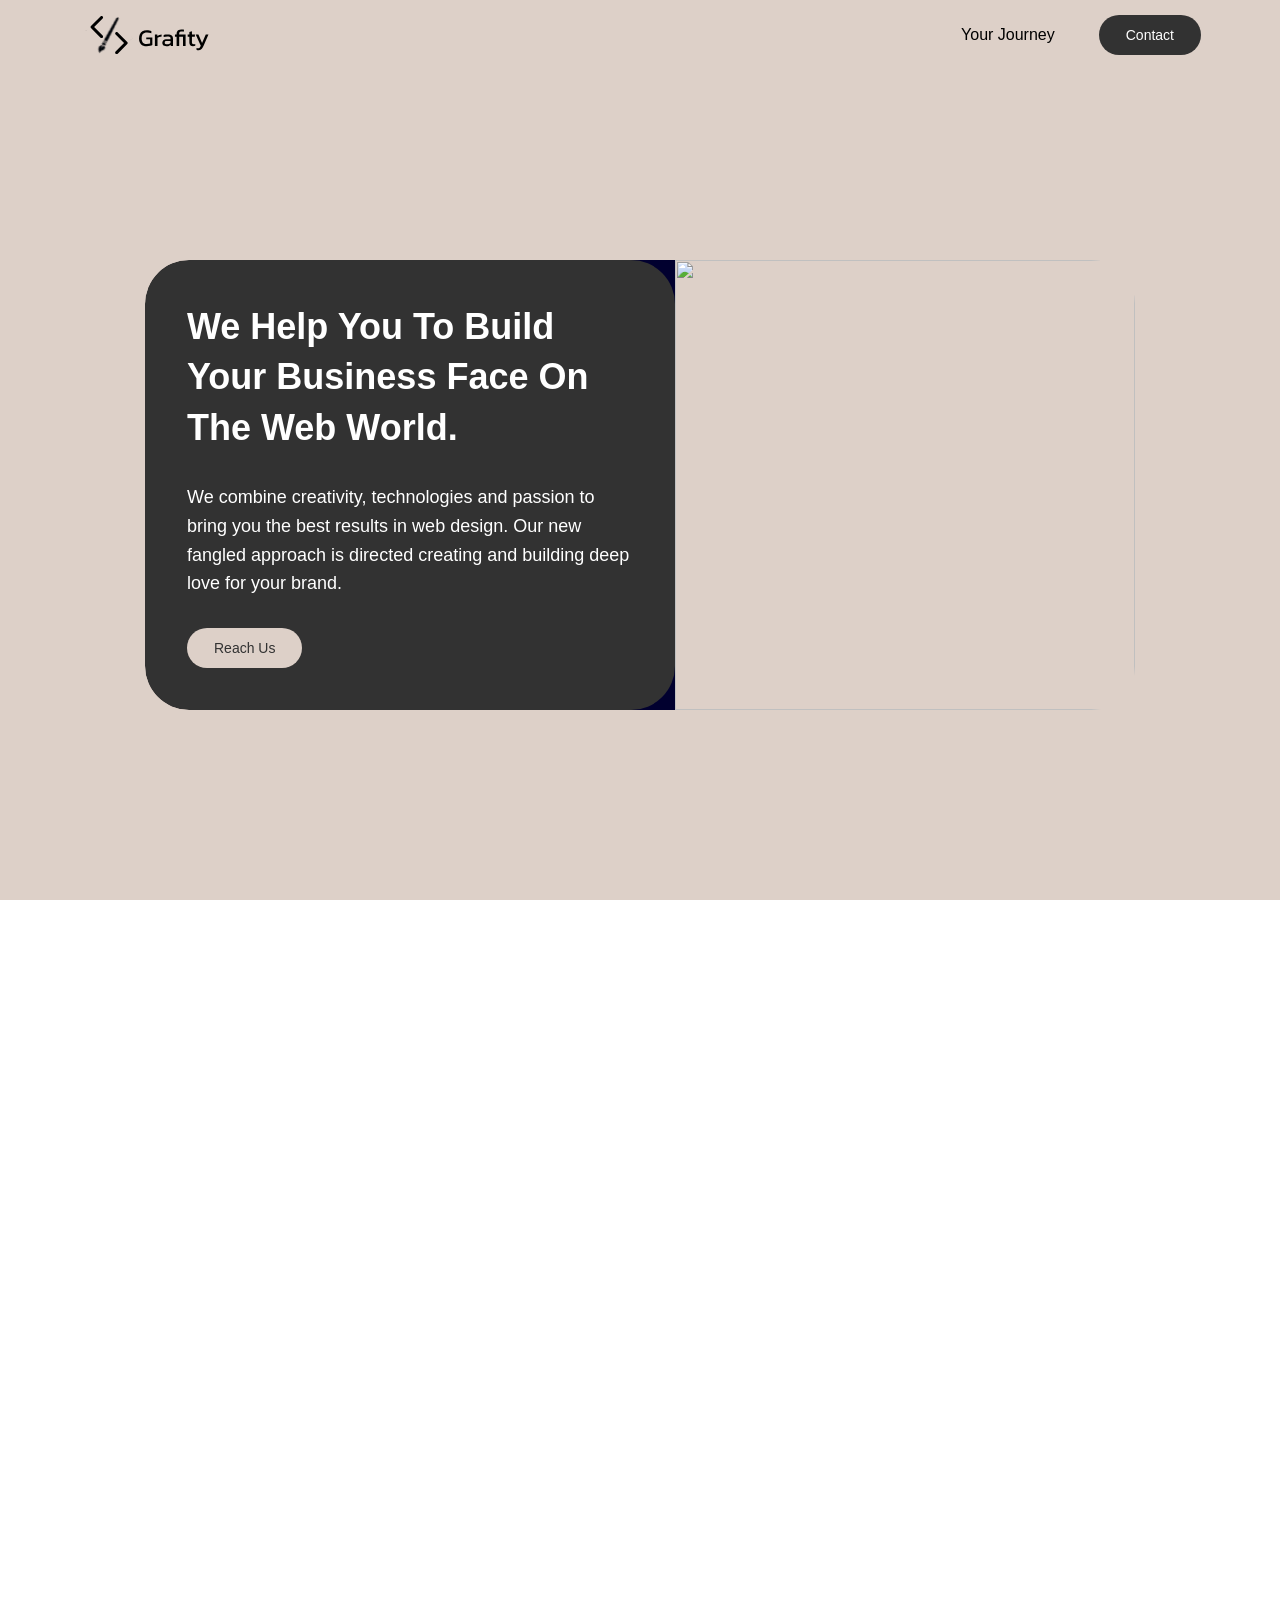
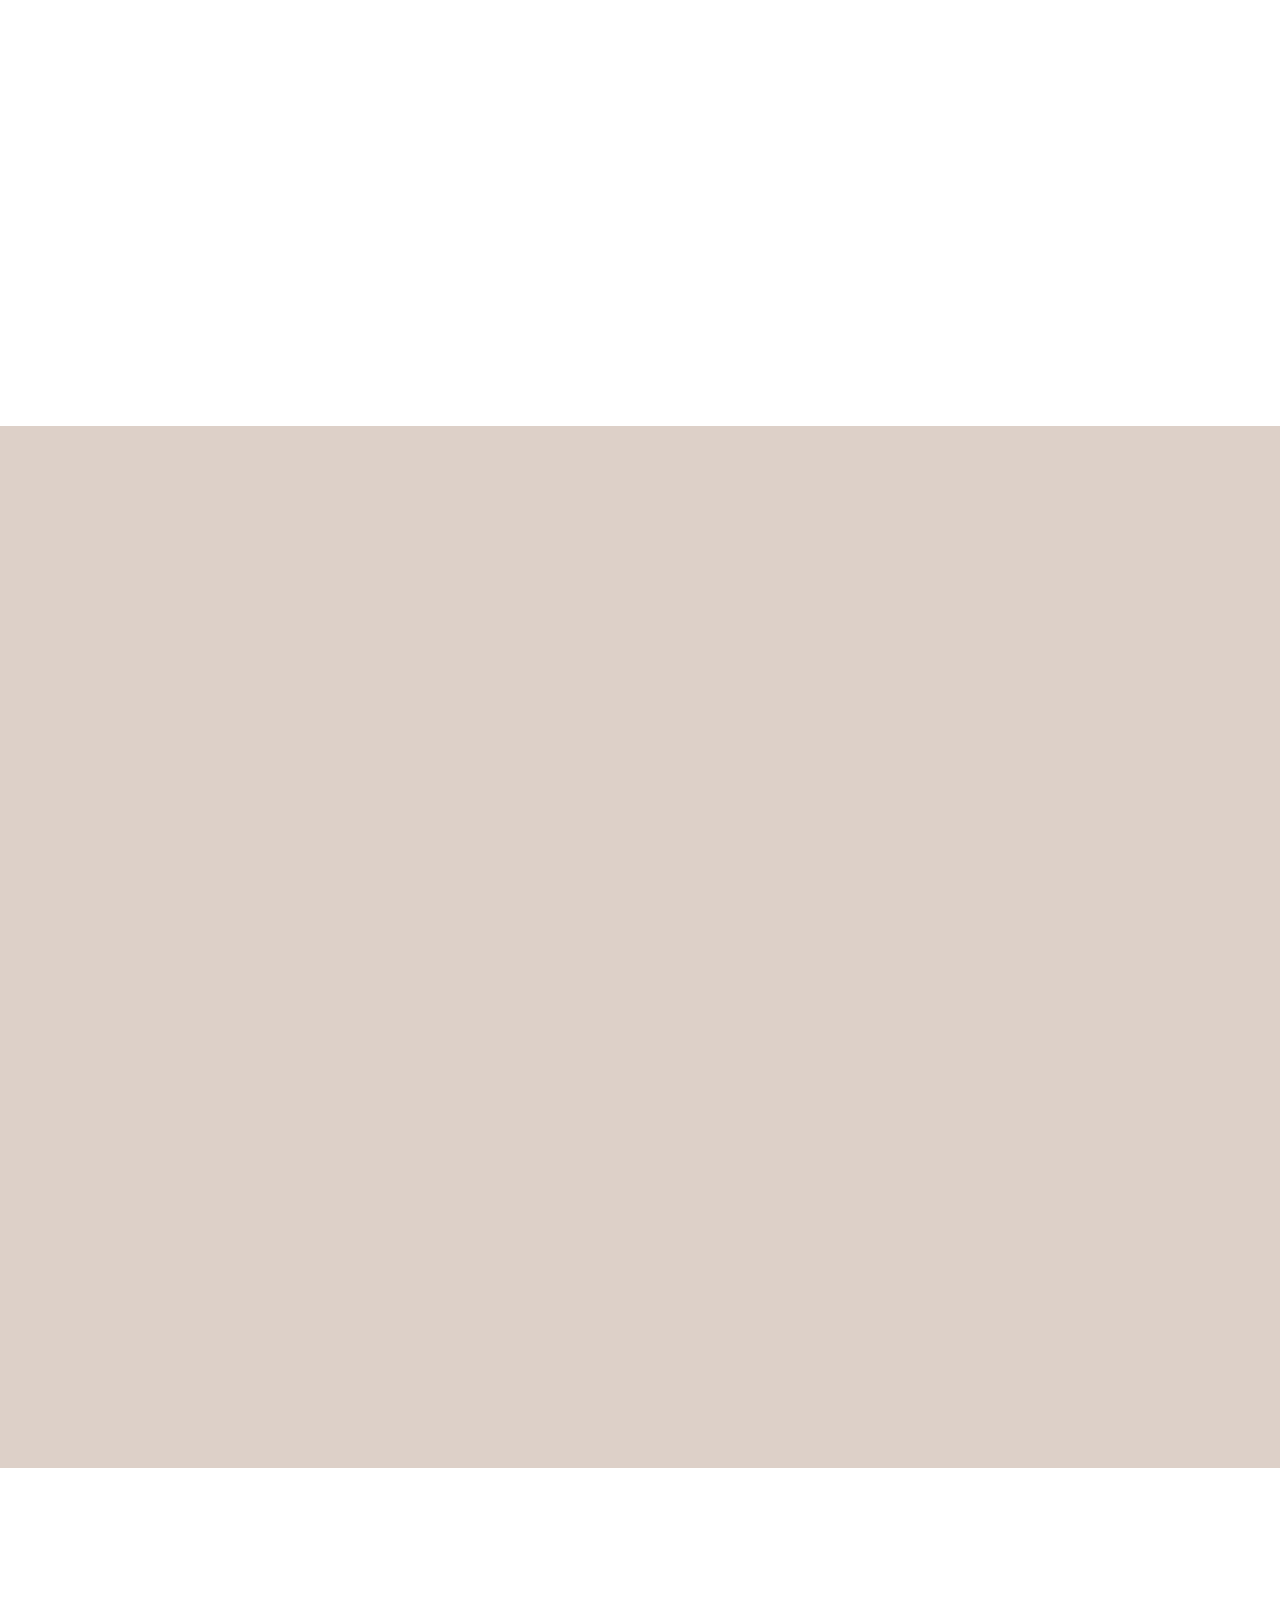
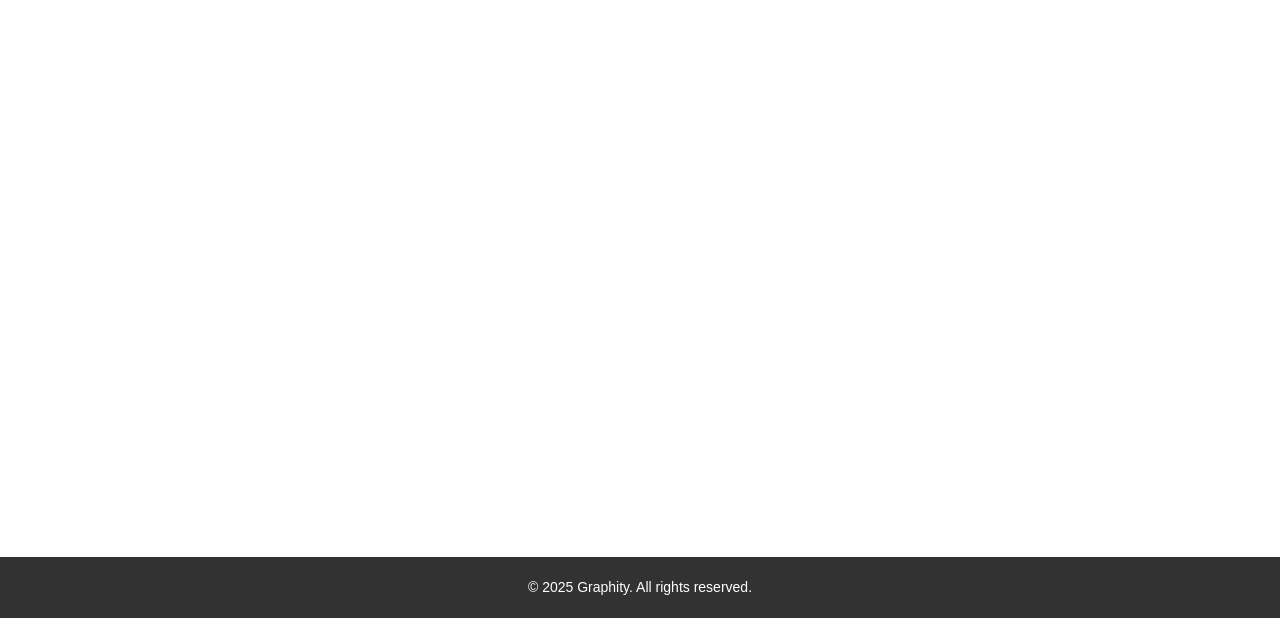
==== commit 6af233de: "feat: add message textarea and toaster notification to contact form" ====
--- a/index.html
+++ b/index.html
@@ -340,7 +340,7 @@
               data-aos="fade-up"
             >
               <div class="f-row">
-                <div class="w50 w-990-100">
+                <div class="w100">
                   <div class="form-grp">
                     <p class="form-label" for="name">Name</p>
                     <input
@@ -376,9 +376,27 @@
                     />
                   </div>
                 </div>
+                <div class="w100">
+                  <div class="form-textarea-group">
+                    <p class="form-label" for="message">Write a message</p>
+                    <textarea
+                      type="text"
+                      class="form-field"
+                      id="message"
+                      name="message"
+                    ></textarea>
+                  </div>
+                </div>
               </div>
               <button class="button">Submit</button>
             </form>
+
+            <!-- Toaster Starts -->
+            <div class="toaster" id="toaster">
+              Thank you! Your message has been sent. We will get back to you
+              soon.
+            </div>
+            <!-- Toaster Ends -->
           </div>
         </div>
       </section>
@@ -386,12 +404,6 @@
     </main>
     <!-- Main Container Ends -->
 
-    <!-- Toaster Starts -->
-    <div class="toaster" id="toaster">
-      Thank you! Your message has been sent. We will get back to you soon.
-    </div>
-    <!-- Toaster Ends -->
-
     <footer id="footer"></footer>
     <!-- Footer Ends -->
 
@@ -414,7 +426,10 @@
     <!-- Swiper JS Ends-->
 
     <!-- EmailJS SDK -->
-    <script src="https://cdn.emailjs.com/dist/email.min.js"></script>
+    <script
+      type="text/javascript"
+      src="https://cdn.jsdelivr.net/npm/@emailjs/browser@4/dist/email.min.js"
+    ></script>
 
     <script>
       (function () {
--- a/css/main.css
+++ b/css/main.css
@@ -1998,6 +1998,7 @@
   line-height: 1.3;
   padding: 15px 16px;
   resize: none;
+  border-radius: 14px;
 }
 /* Password View */
 .form-grp.int-padl input,
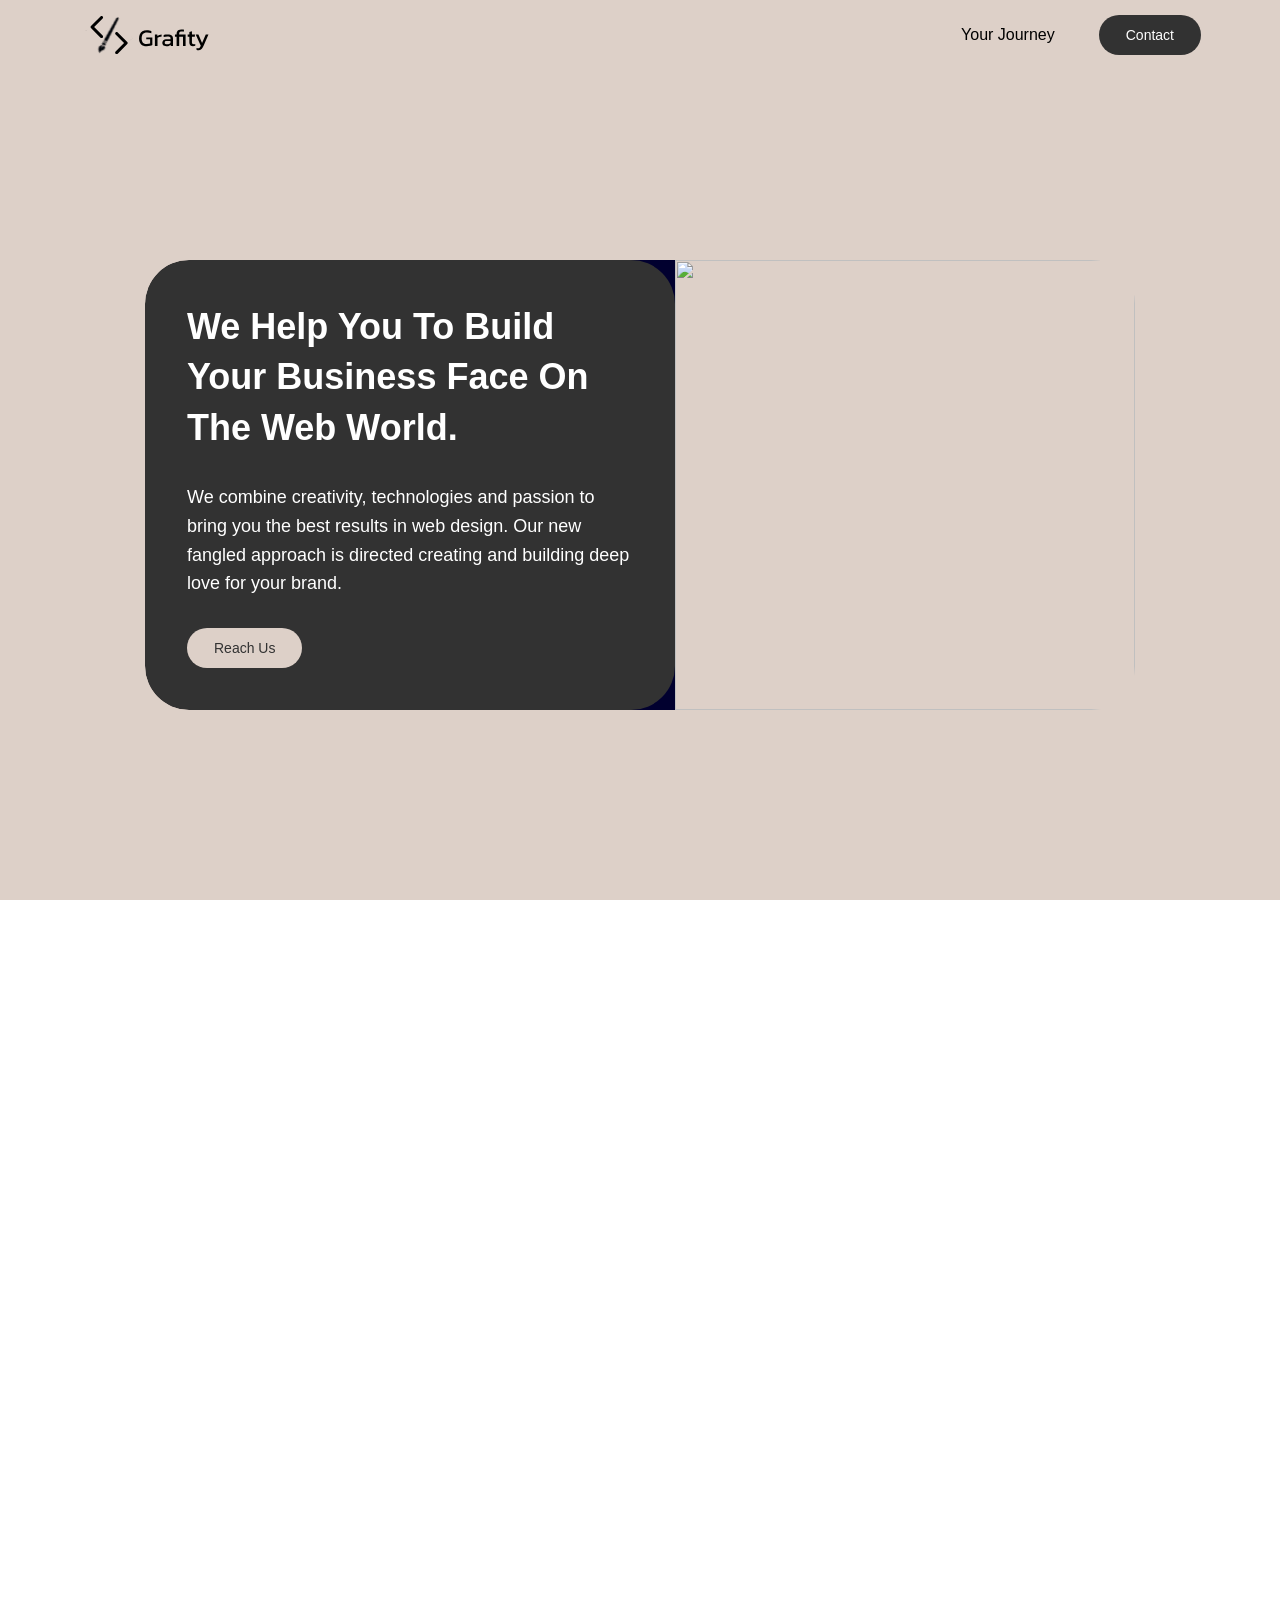
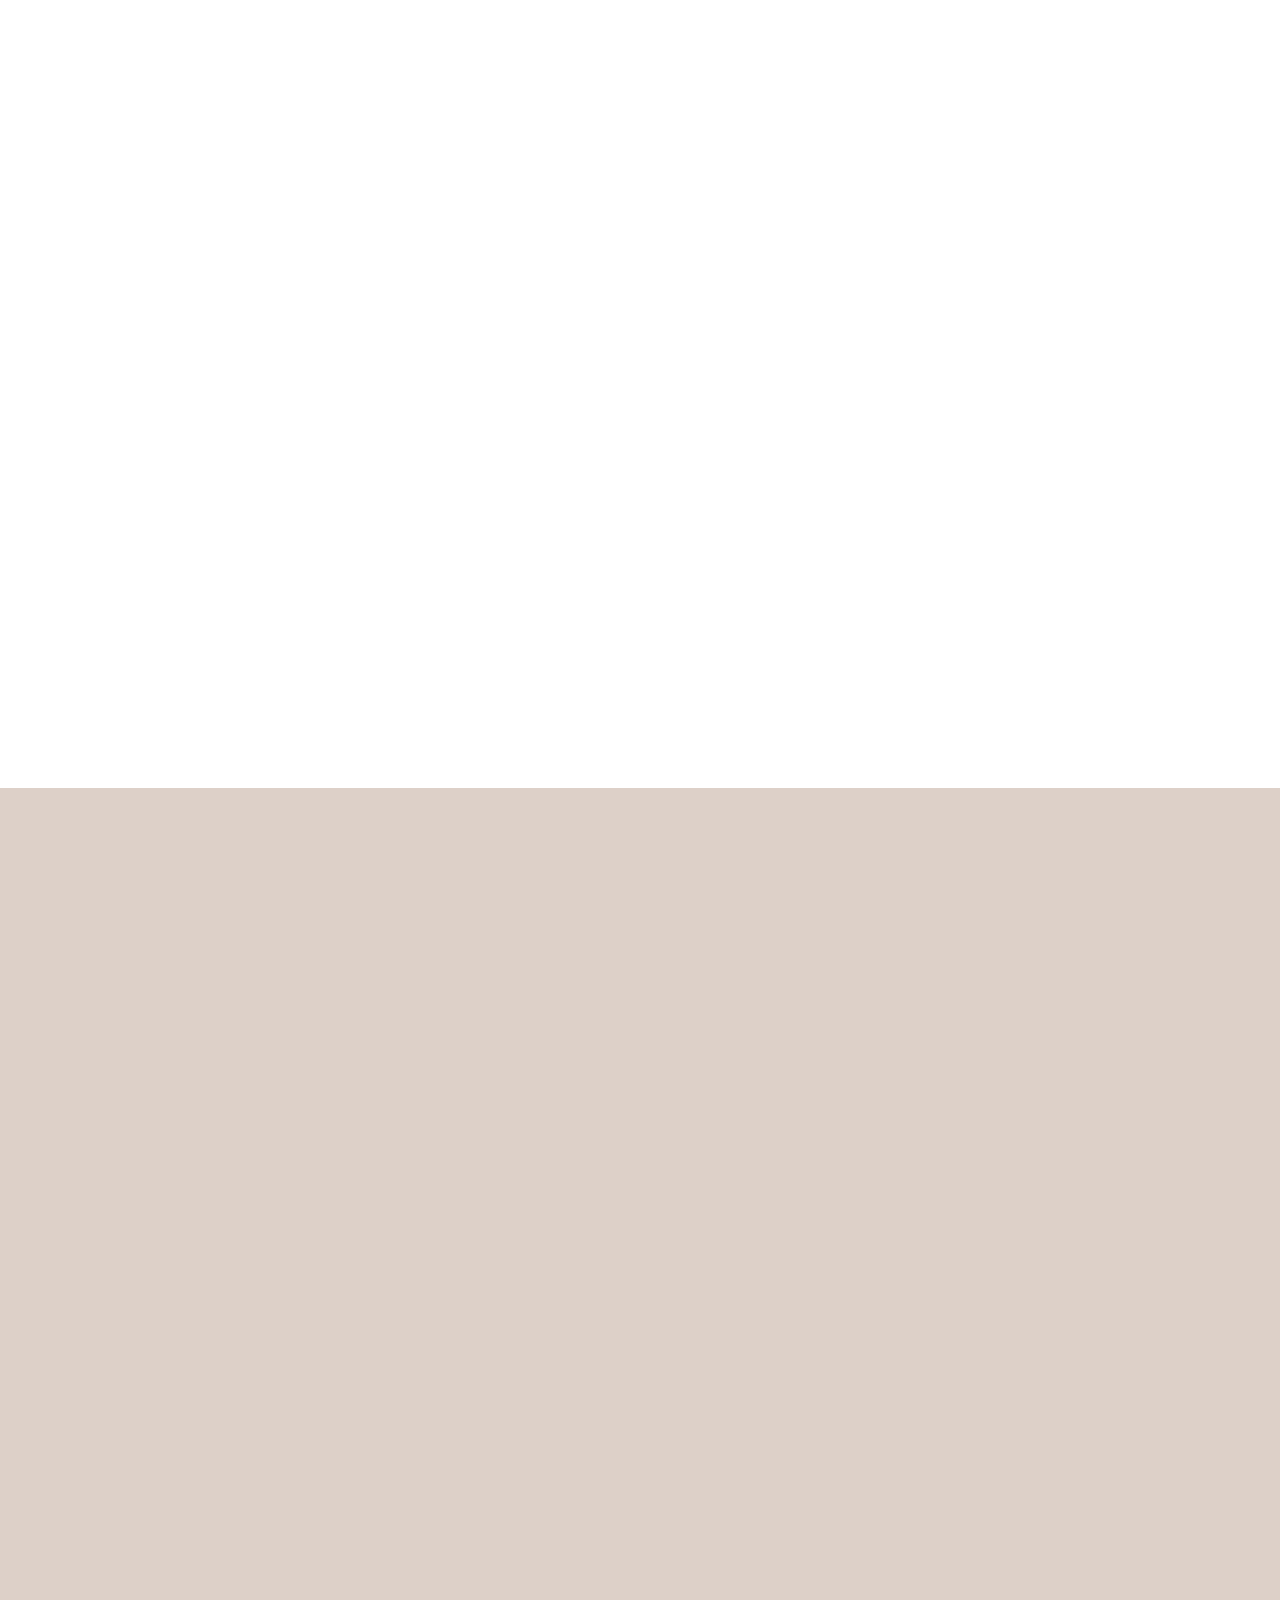
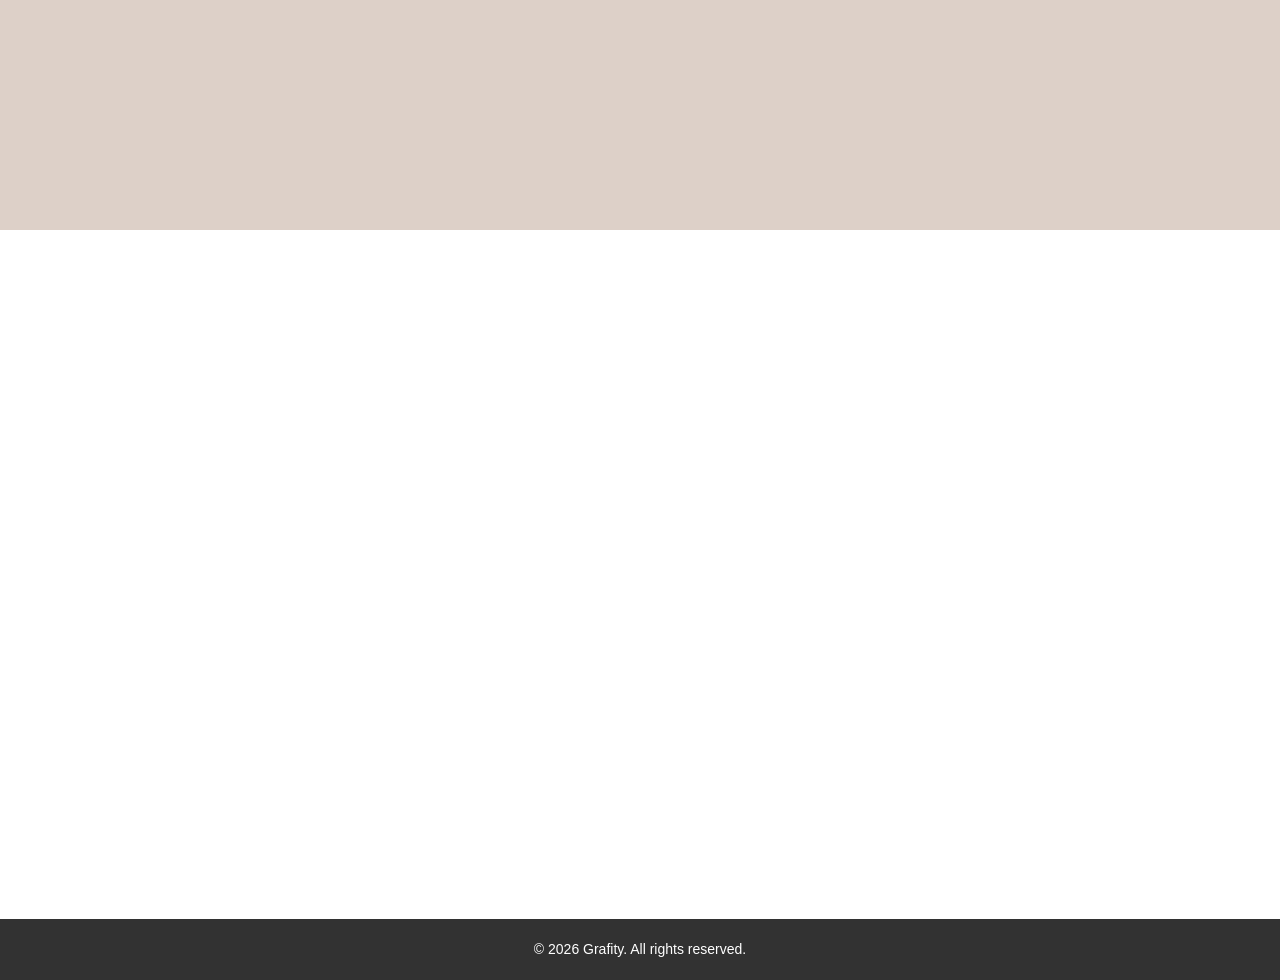
==== commit 61574589: "Add new client logo for Wall of Vox and update contact form structure - Added SVG logo for Wall of V" ====
--- a/index.html
+++ b/index.html
@@ -206,6 +206,30 @@
             <div class="swiper-wrapper">
               <div class="swiper-slide">
                 <a
+                  href="https://daily.wallofvox.com/"
+                  target="_blank"
+                  class="client-box"
+                >
+                  <div class="client-logo">
+                    <img src="./img/clients/daily.svg" alt="" />
+                  </div>
+                  <p>Daily</p>
+                </a>
+              </div>
+              <div class="swiper-slide">
+                <a
+                  href="https://www.wallofvox.com/"
+                  target="_blank"
+                  class="client-box"
+                >
+                  <div class="client-logo">
+                    <img src="./img/clients/wov.svg" alt="" />
+                  </div>
+                  <p>Wall of Vox</p>
+                </a>
+              </div>
+              <div class="swiper-slide">
+                <a
                   href="https://paramfinvest.com/"
                   target="_blank"
                   class="client-box"
@@ -332,71 +356,67 @@
                 </div>
               </div>
             </div>
-            <form
-              method="post"
-              action=""
-              id="contactForm"
-              class="contact-form"
-              data-aos="fade-up"
-            >
-              <div class="f-row">
-                <div class="w100">
-                  <div class="form-grp">
-                    <p class="form-label" for="name">Name</p>
-                    <input
-                      class="form-field"
-                      type="text"
-                      id="full-name"
-                      name="name"
-                      required
-                    />
-                  </div>
-                </div>
-                <div class="w50 w-990-100">
-                  <div class="form-grp">
-                    <p class="form-label" for="email">Email</p>
-                    <input
-                      class="form-field"
-                      type="email"
-                      id="email"
-                      name="email"
-                      required
-                    />
-                  </div>
-                </div>
-                <div class="w50 w-990-100">
-                  <div class="form-grp">
-                    <p class="form-label" for="number">Phone Number</p>
-                    <input
-                      class="form-field"
-                      type="tel"
-                      id="phone-number"
-                      name="number"
-                      required
-                    />
-                  </div>
-                </div>
-                <div class="w100">
-                  <div class="form-textarea-group">
-                    <p class="form-label" for="message">Write a message</p>
-                    <textarea
-                      type="text"
-                      class="form-field"
-                      id="message"
-                      name="message"
-                    ></textarea>
-                  </div>
-                </div>
-              </div>
-              <button class="button">Submit</button>
-            </form>
-
-            <!-- Toaster Starts -->
-            <div class="toaster" id="toaster">
-              Thank you! Your message has been sent. We will get back to you
-              soon.
-            </div>
-            <!-- Toaster Ends -->
+            <div class="contact-form">
+              <form method="post" action="" id="contactForm" data-aos="fade-up">
+                <div class="f-row">
+                  <div class="w100">
+                    <div class="form-grp">
+                      <p class="form-label" for="name">Name</p>
+                      <input
+                        class="form-field"
+                        type="text"
+                        id="full-name"
+                        name="name"
+                        required
+                      />
+                    </div>
+                  </div>
+                  <div class="w50 w-990-100">
+                    <div class="form-grp">
+                      <p class="form-label" for="email">Email</p>
+                      <input
+                        class="form-field"
+                        type="email"
+                        id="email"
+                        name="email"
+                        required
+                      />
+                    </div>
+                  </div>
+                  <div class="w50 w-990-100">
+                    <div class="form-grp">
+                      <p class="form-label" for="number">Phone Number</p>
+                      <input
+                        class="form-field"
+                        type="tel"
+                        id="phone-number"
+                        name="number"
+                        required
+                      />
+                    </div>
+                  </div>
+                  <div class="w100">
+                    <div class="form-textarea-group">
+                      <p class="form-label" for="message">Write a message</p>
+                      <textarea
+                        type="text"
+                        class="form-field"
+                        id="message"
+                        name="message"
+                      ></textarea>
+                    </div>
+                  </div>
+                </div>
+                <button class="button">Submit</button>
+              </form>
+
+              <!-- Toaster Starts -->
+              <div class="card-hdn thank-you" style="display: none">
+                Thank you! Your message has been sent. We will get back to you
+                soon.
+              </div>
+              <!-- Toaster Ends -->
+            </div>
           </div>
         </div>
       </section>
@@ -446,17 +466,14 @@
             function (response) {
               console.log("SUCCESS!", response.status, response.text);
 
-              // Show toaster
-              const toasterBox = document.querySelector(".toaster-box");
-              toasterBox.classList.add("show");
-
-              // Reset form
-              document.getElementById("contactForm").reset();
-
-              // Hide toaster after 4 seconds
-              setTimeout(function () {
-                toasterBox.classList.remove("show");
-              }, 4000);
+              const contactForm = document.getElementById("contactForm");
+              const thankYouMessage = document.querySelector(".thank-you");
+
+              contactForm.style.display = "none";
+              thankYouMessage.style.display = "block";
+
+              // Reset form in case it is shown again later
+              contactForm.reset();
             },
             function (error) {
               console.error("FAILED...", error);
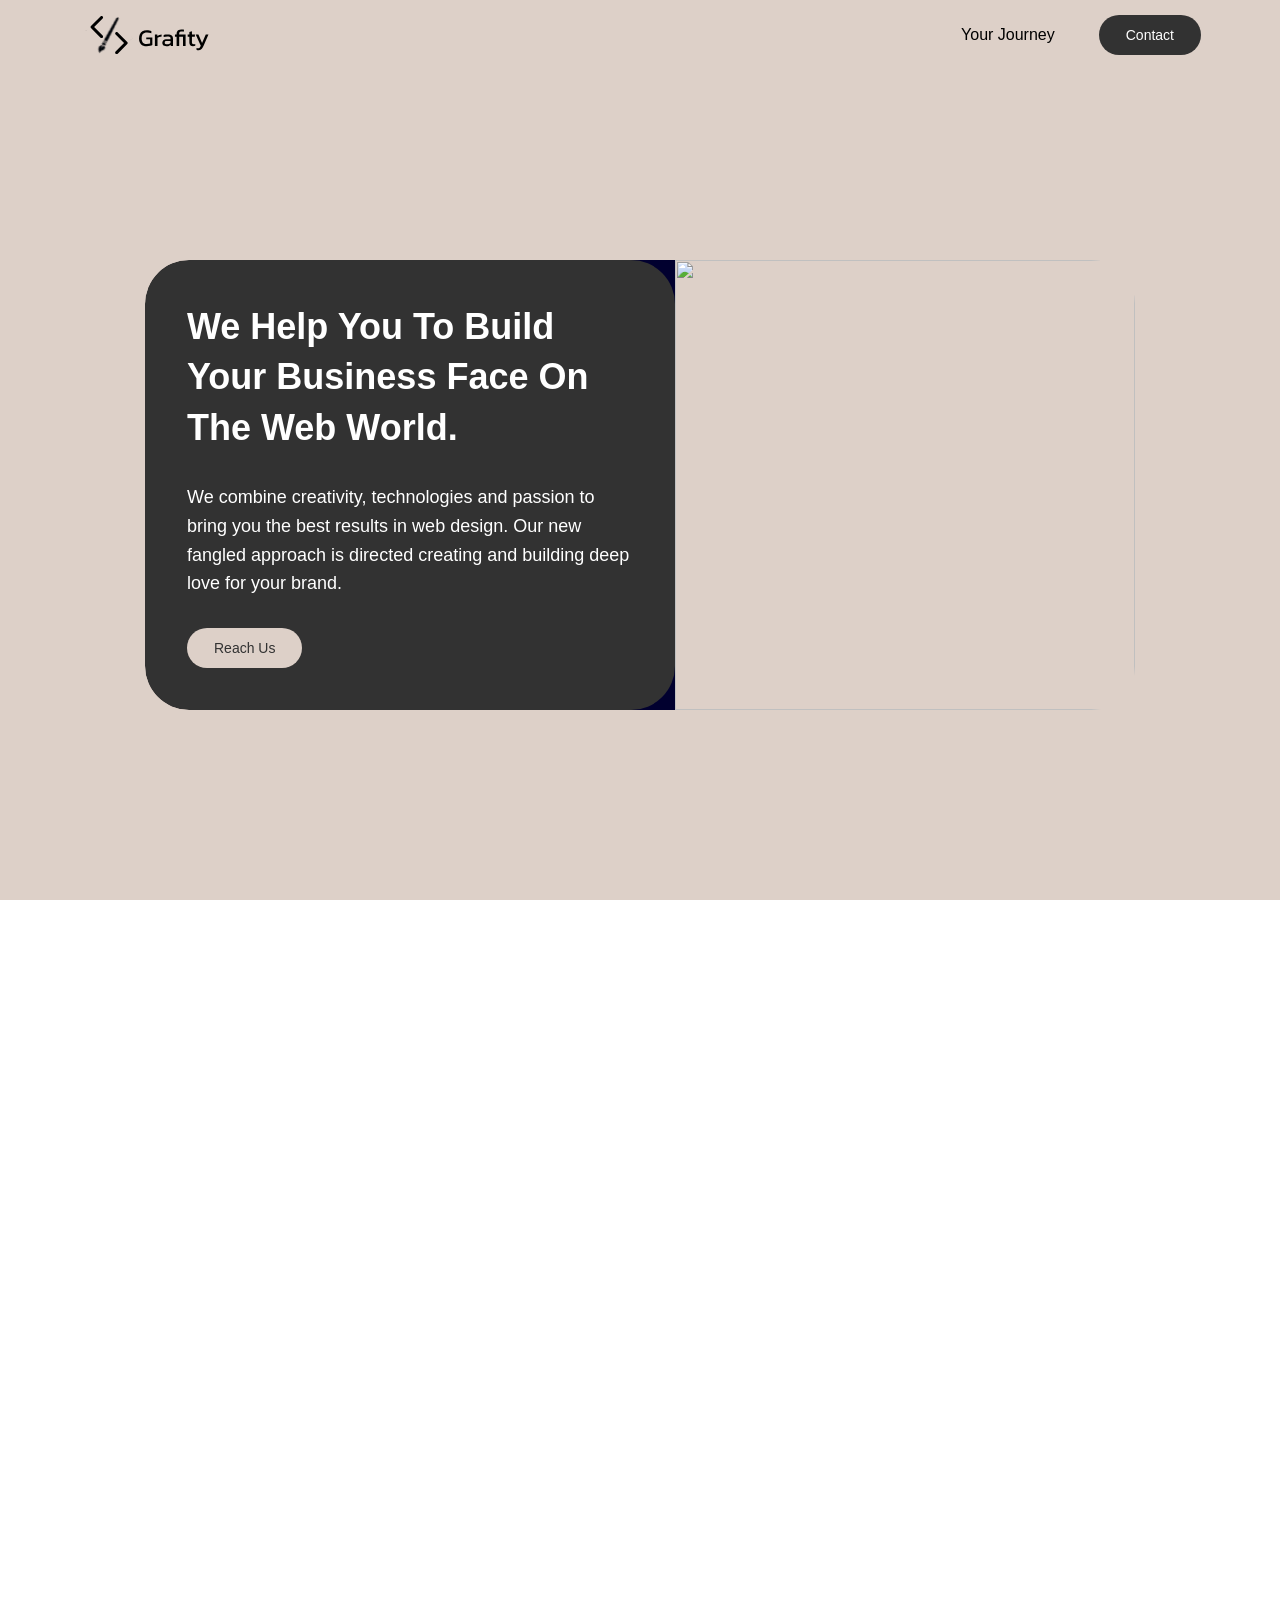
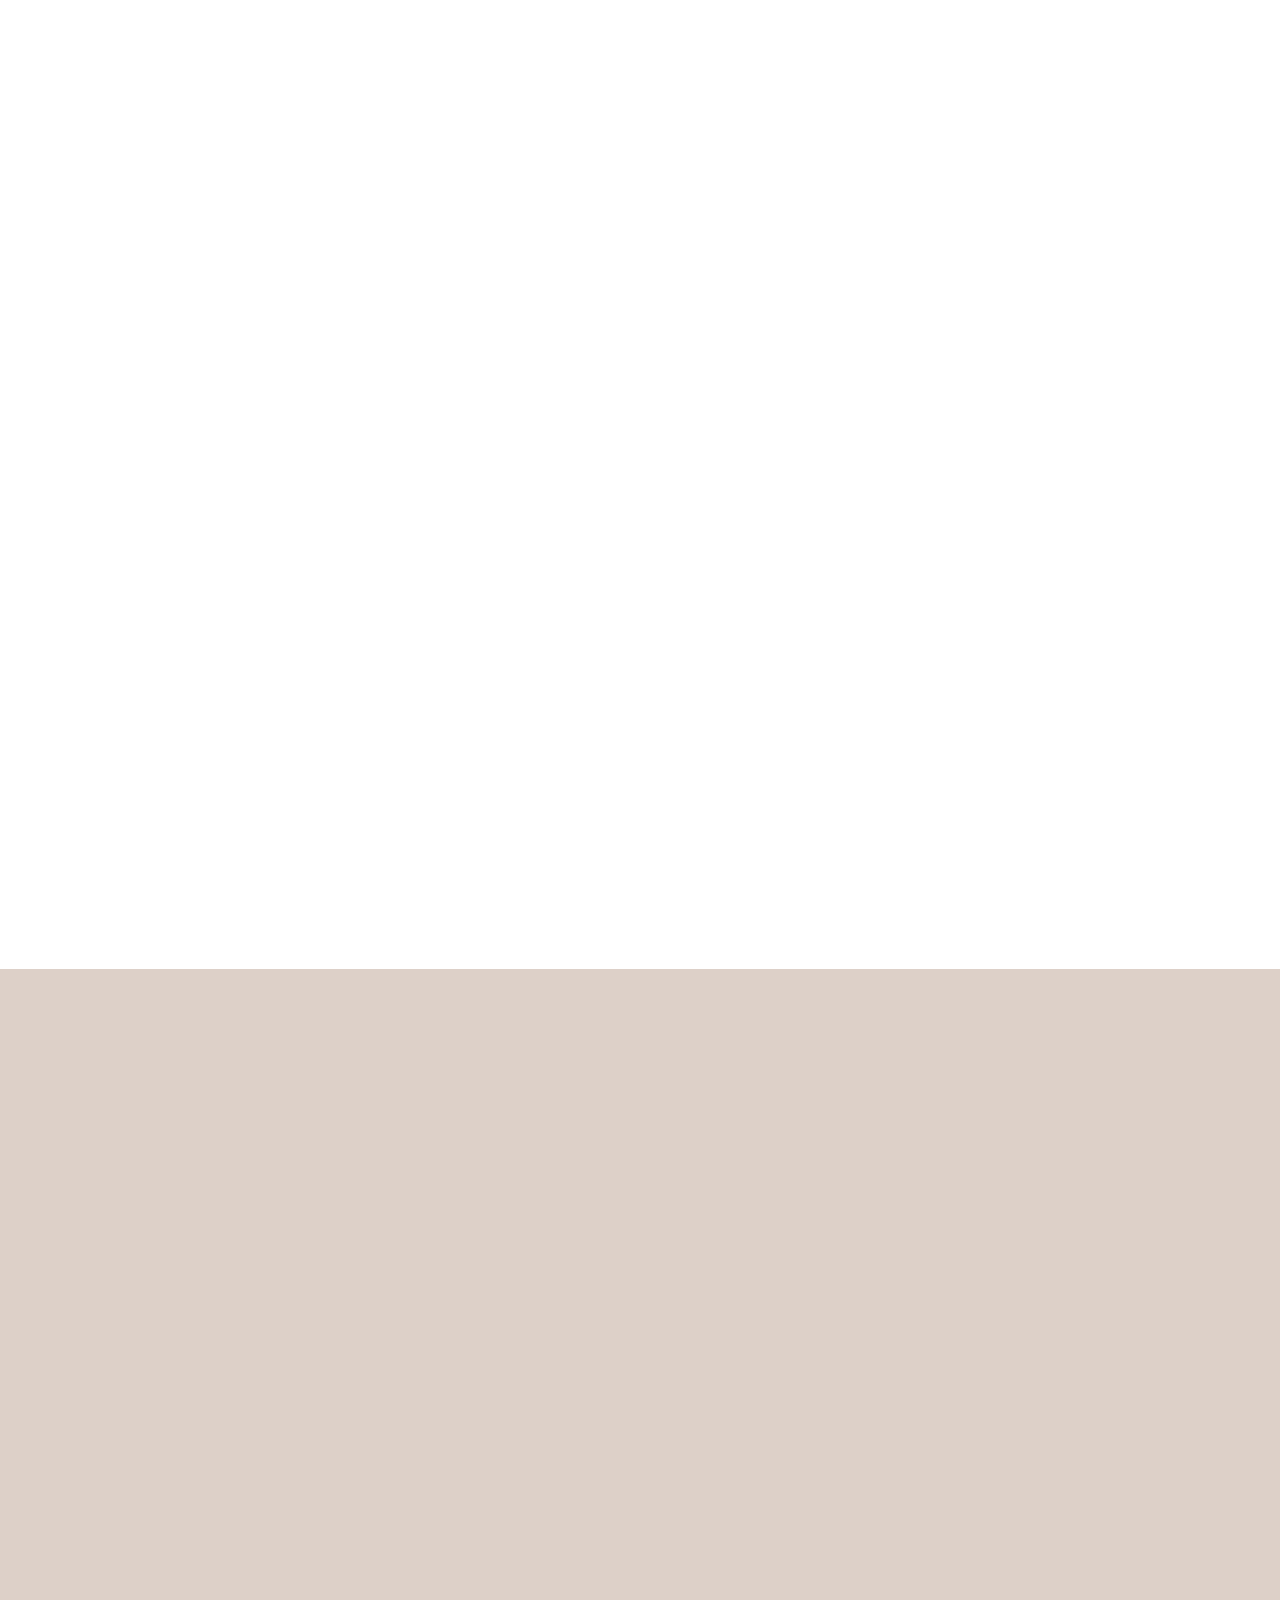
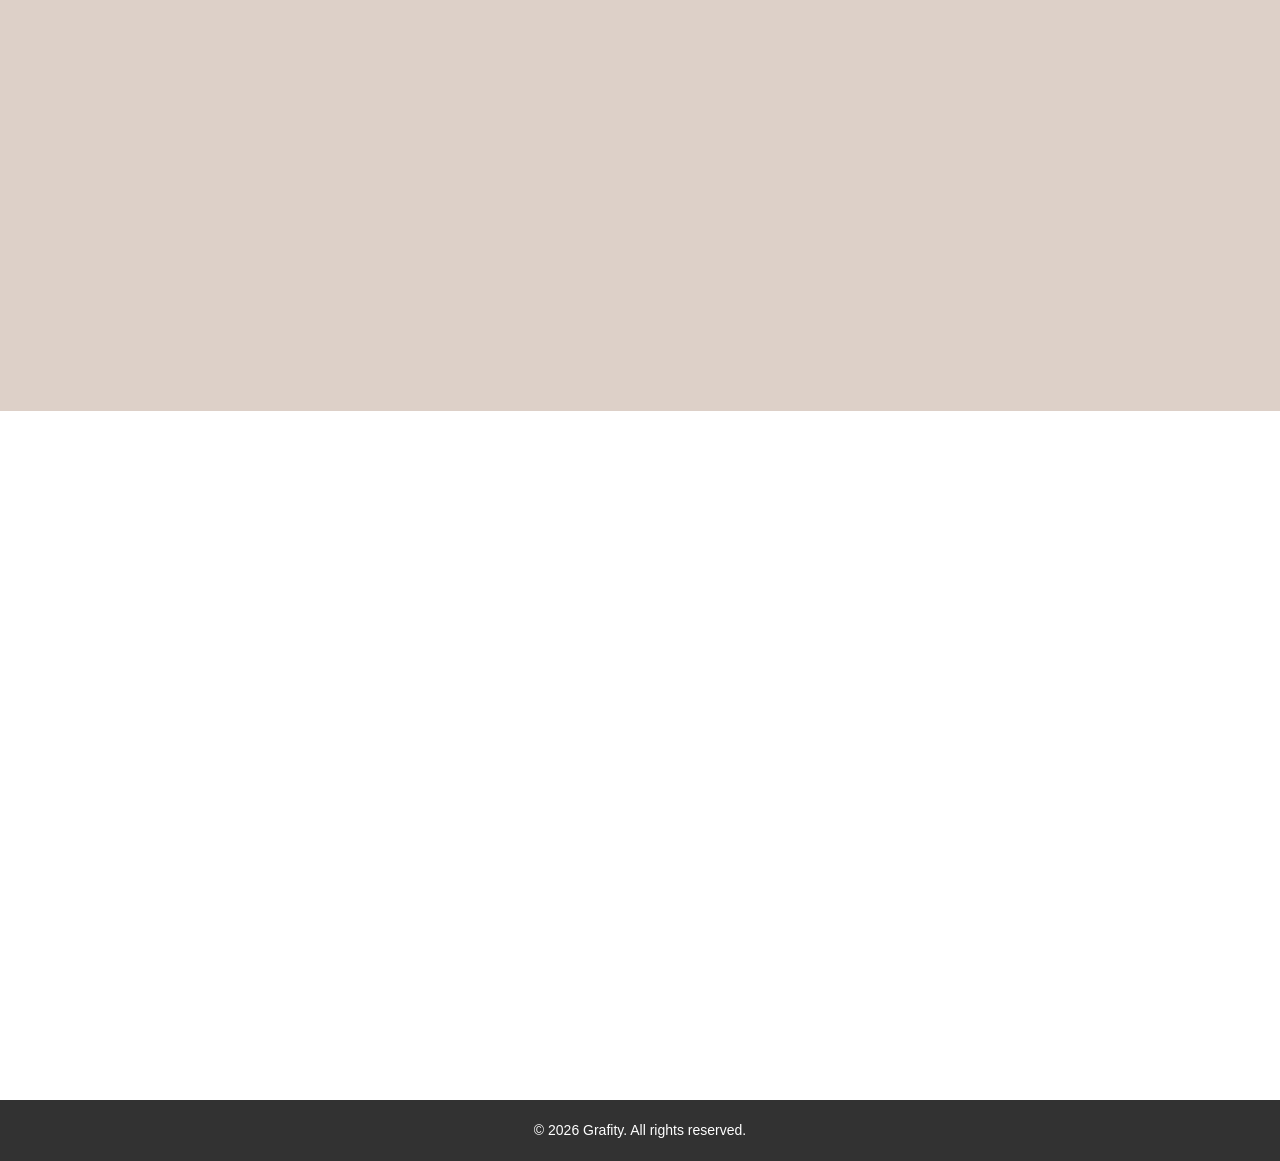
==== commit 9e7a9b42: "Add Dampuka's client logo to the client swiper section in index.html Co-authored-by: Copilot <copilo" ====
--- a/index.html
+++ b/index.html
@@ -206,6 +206,18 @@
             <div class="swiper-wrapper">
               <div class="swiper-slide">
                 <a
+                  href="https://www.dampukas.com/"
+                  target="_blank"
+                  class="client-box"
+                >
+                  <div class="client-logo">
+                    <img src="./img/clients/dumpukas.svg" alt="" />
+                  </div>
+                  <p>Dampuka's</p>
+                </a>
+              </div>
+              <div class="swiper-slide">
+                <a
                   href="https://daily.wallofvox.com/"
                   target="_blank"
                   class="client-box"
